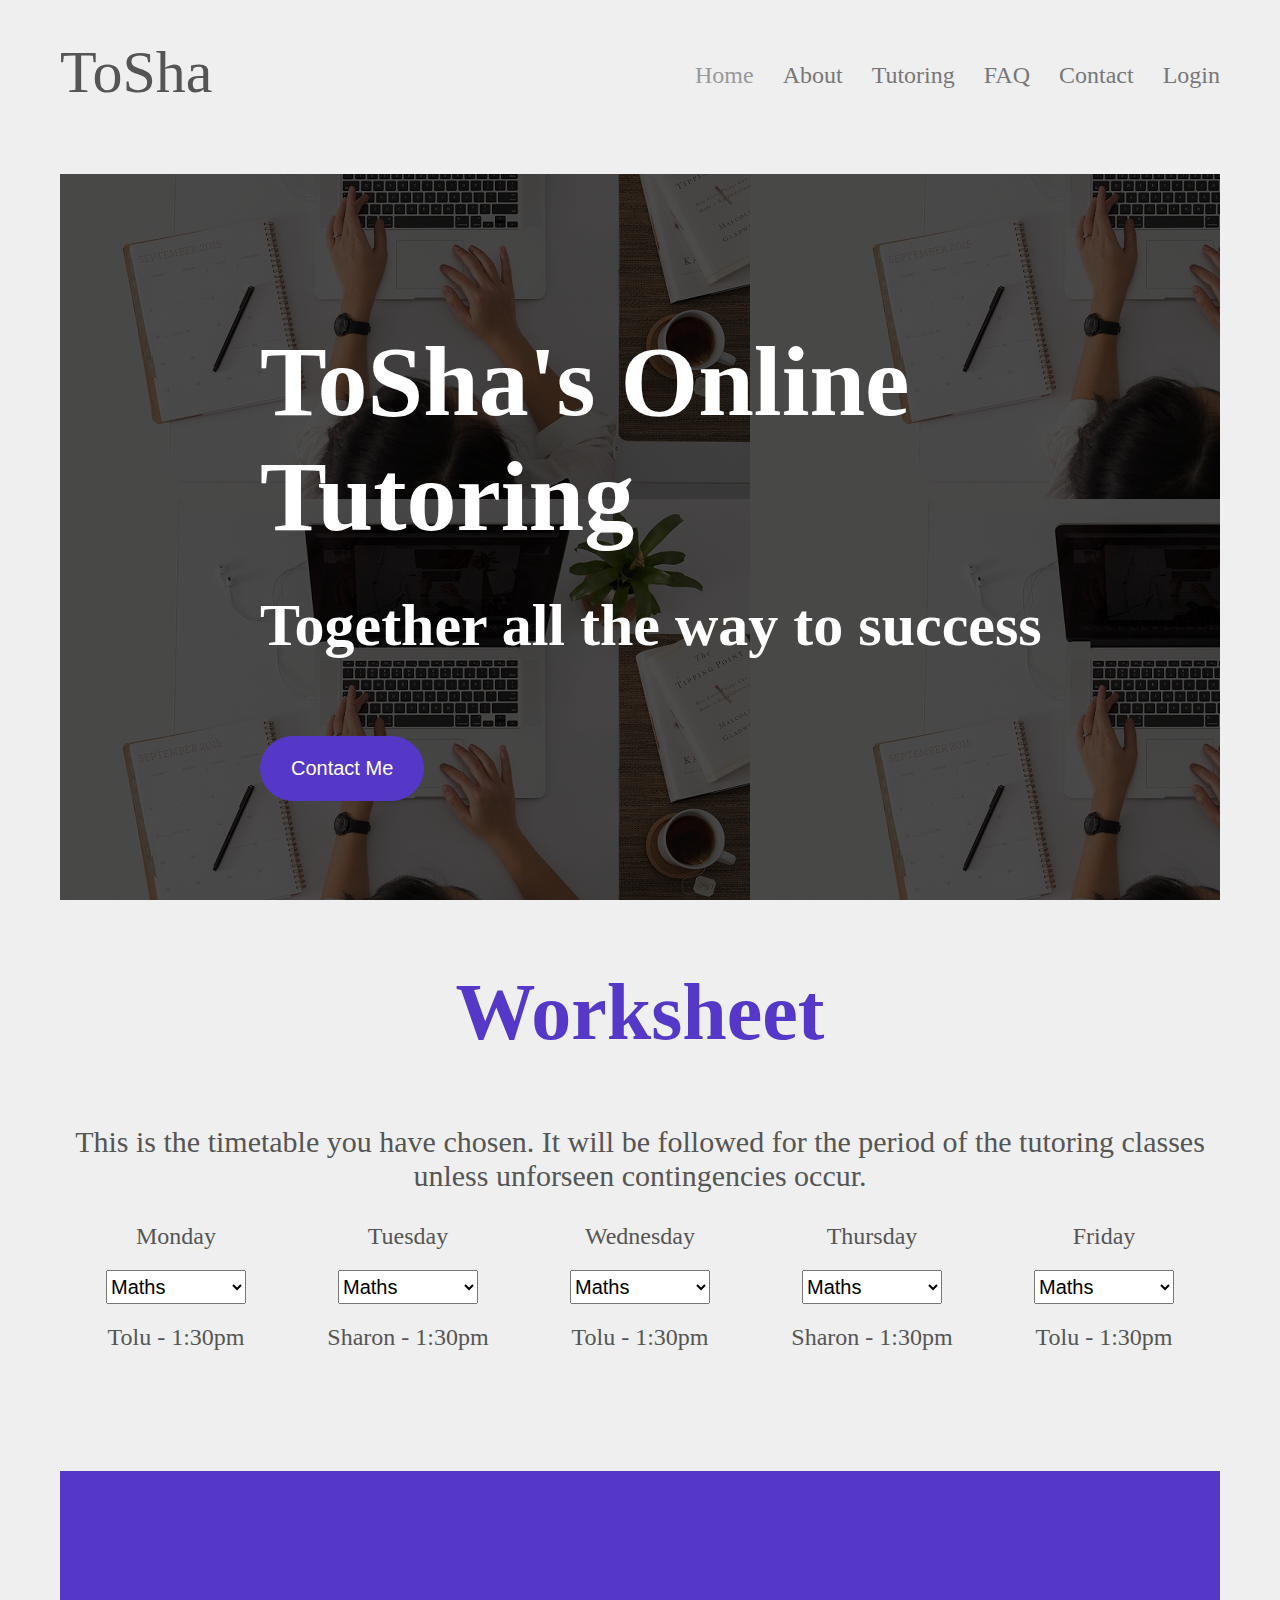
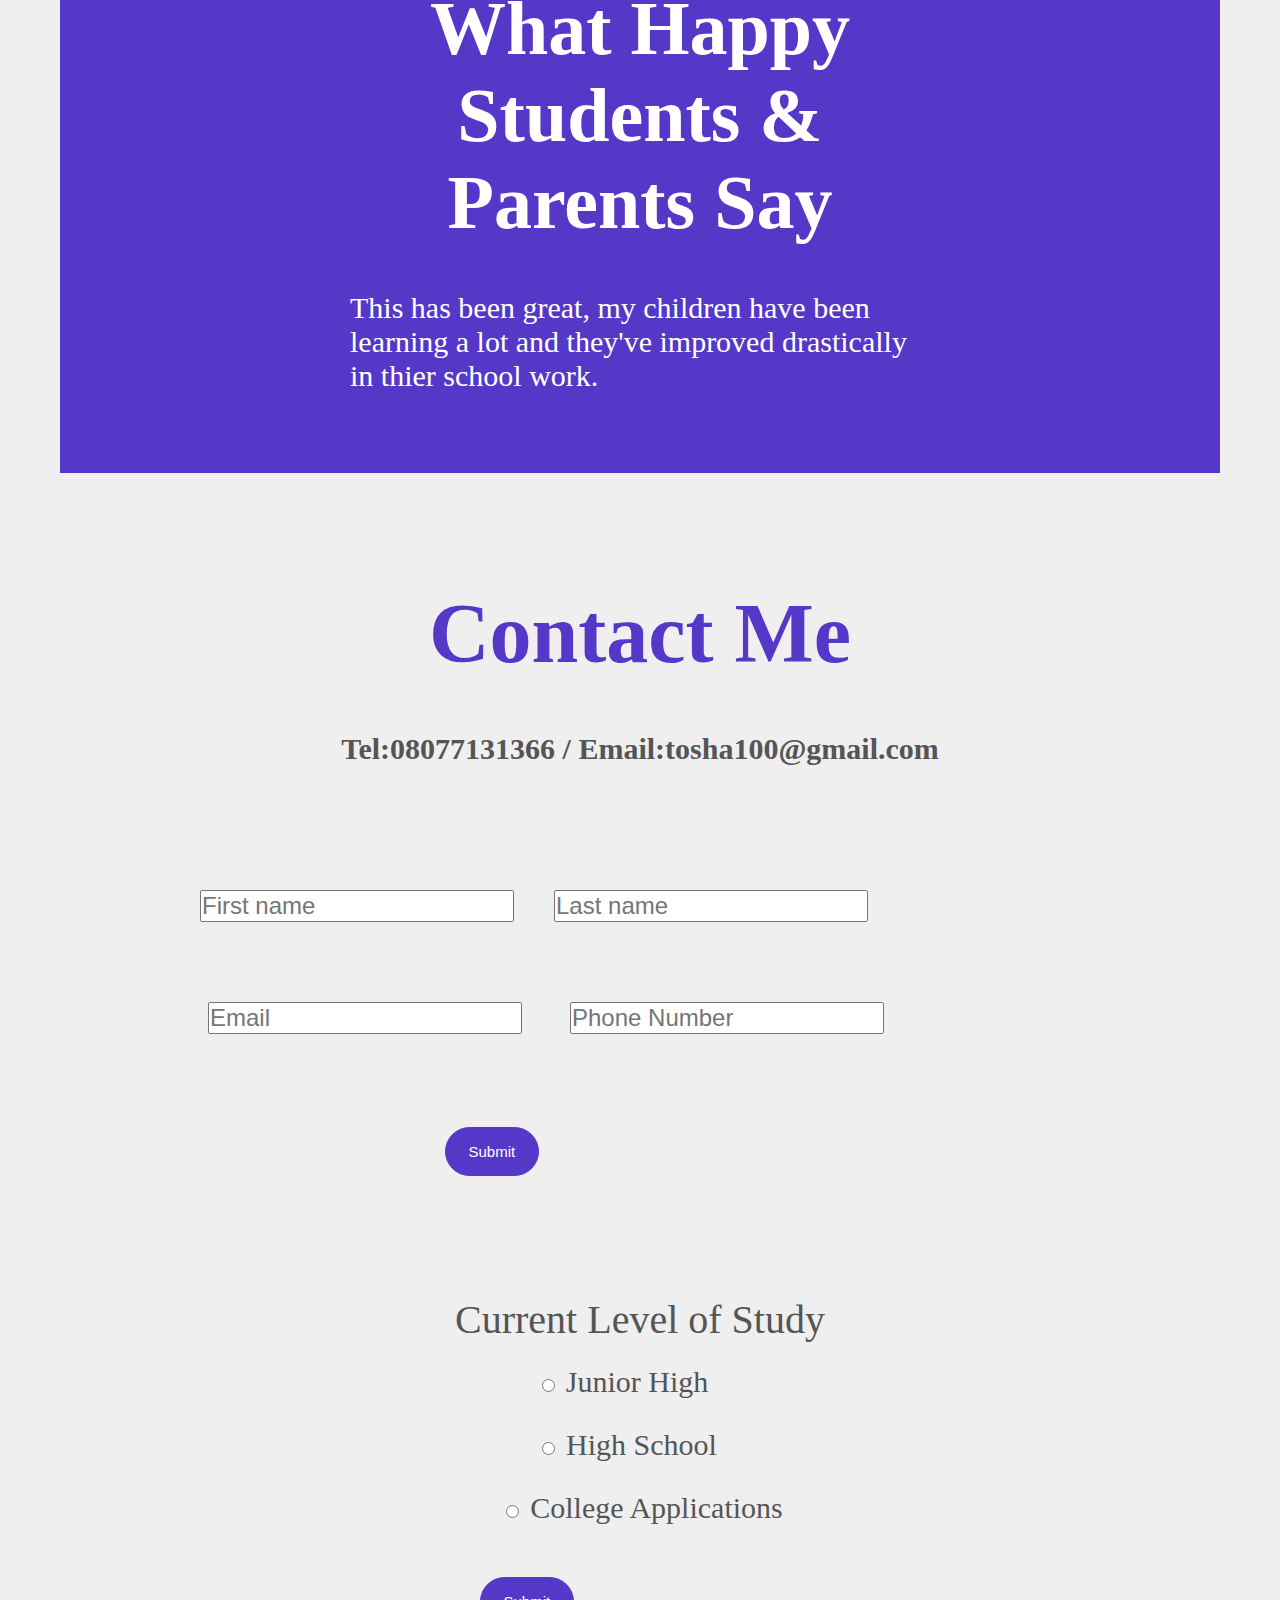
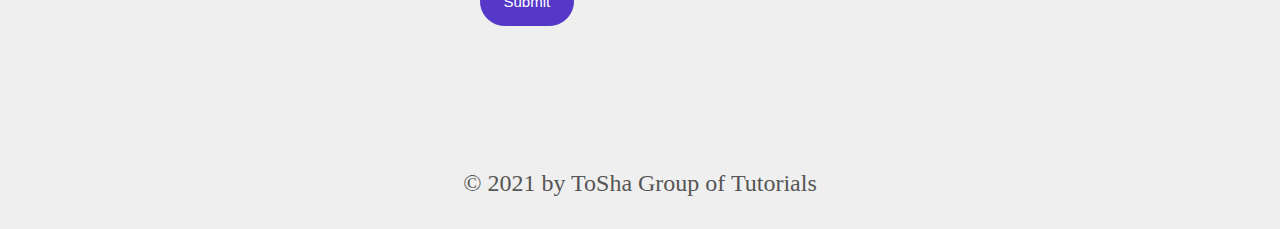
==== index.html @ d8a4a3de "git commit -m "changed the how it works page to open in the same tab"" ====
<!DOCTYPE html>
	<html lang="en">
		<head>
			<title>ToSha Group of Tutorials</title>
				<meta charset="utf-8">
				<meta name="viewport" content="width=device-width, initial-scale=1">
				<link rel="stylesheet" type="text/css" href="resources/css/style.css">
				<link rel="stylesheet" type="text/css" href="resources/queries/indexquery.css">
		</head>
        <body>
            <div class="container">
				<section class="head">
					<header>
						<span>ToSha</span>
					</header>
						<nav>
							<ul>
								<li><a href="#" id="home">Home</a></li>
								<li><a href="about-me.html" id="about">About</a></li>
								<li><a href="how-it-works.html" id="tutor" target="_self">Tutoring</a></li>
								<li><a href="#" id="faq">FAQ</a></li>
								<li><a href="#" id="contact">Contact</a></li>
								<li><a href="#" id="login">Login</a></li>
							</ul>
						</nav>
				</section>
				<section class="background-1">
					<h1>ToSha's Online<br> Tutoring<br><span id="short">Together all the way to success</span></h1>
					<div class="contact-row">
						<div class="col.span-2-of-3">
							<input type="submit" value="Contact Me" id="submit">
						</div>
					</div>

				</section>
				<section class="worksheets">
					<div class="worksheet-text">
						<h2>Worksheet</h2>
						<p>This is the timetable you have chosen. It will be followed for the period of the tutoring classes unless unforseen contingencies occur.</p> 
					</div>
					<div class="col">
						<div class="col1">
							<span id="monday">Monday</span><br>
							<select name="first-pick" id="first-pick">
								<option value="maths">Maths</option>
								<option value="english engine">English</option>  
								<option value="physics">Physics</option>  
								<option value="accounts">Accounts</option>  
								<option value="ict">ICT</option> 
								<option value="government">Government</option>  
								<option value="crs">CRS</option> 
							</select><br>
							<span id="teach-name1">Tolu -</span>
							<span id="time1">1:30pm</span>
						</div>
						<div class="col2">
							<span id="tuesday">Tuesday</span><br>
							<select name="second-pick" id="second-pick">
								<option value="maths">Maths</option>
								<option value="english engine">English</option>  
								<option value="physics">Physics</option>  
								<option value="accounts">Accounts</option>  
								<option value="ict">ICT</option>  
								<option value="government">Government</option>  
								<option value="crs">CRS</option>
							</select><br>
							<span id="teach-name2">Sharon -</span>
							<span id="time2">1:30pm</span>
						</div>
						<div class="col3">
							<span id="wednesday">Wednesday</span><br>
							<select name="third-pick" id="third-pick">
								<option value="maths">Maths</option>
								<option value="english engine">English</option>  
								<option value="physics">Physics</option>  
								<option value="accounts">Accounts</option>  
								<option value="ict">ICT</option>
								<option value="government">Government</option>  
								<option value="crs">CRS</option>  
							</select><br>
							<span id="teach-name3">Tolu -</span>
							<span id="time3">1:30pm</span>
						</div>
						<div class="col4">
							<span id="thursday">Thursday</span><br>
							<select name="fourth-pick" id="fourth-pick">
								<option value="maths">Maths</option>
								<option value="english engine">English</option>  
								<option value="physics">Physics</option>  
								<option value="accounts">Accounts</option>  
								<option value="ict">ICT</option>
								<option value="government">Government</option>  
								<option value="crs">CRS</option>
							</select><br>
							<span id="teach-name4">Sharon -</span>
							<span id="time4">1:30pm</span>
						</div>
						<div class="col5">
							<span id="friday">Friday</span><br>
							<select name="fifth-pick" id="fifth-pick">
								<option value="maths">Maths</option>
								<option value="english engine">English</option>  
								<option value="physics">Physics</option>  
								<option value="accounts">Accounts</option>  
								<option value="ict">ICT</option>  
								<option value="government">Government</option>  
								<option value="crs">CRS</option>  
							</select><br>
							<span id="teach-name5">Tolu -</span>
							<span id="time5">1:30pm</span>
						</div>
					</div>
				</section>
				<section class="testimony">
					<div class="testimony-adj">
						<div class="test-big-text">
							<h3>What Happy<br> Students &<br> Parents Say</h3>
						</div>
						<div class="test-small-text">
							<p id="test">This has been great, my children have been learning a lot and they've improved drastically in thier school work.</p>
						</div>
					</div>
				</section>
				<section class="contact-me">
					<div class="contact-text">
						<h4>Contact Me<br><span>Tel:08077131366 / Email:tosha100@gmail.com</span></h4>
					</div>
					<div class="contact-form">
						<div class="contact-info">
							<form method="post" action="#">
								<div class="top-row">
									<div class="first-name-row" id="firstname">
										<div class="col-span-2-of-3">
											<input type="text" name="first-name" id="first-name" placeholder="First name" required>
										</div>
									</div>
									<div class="last-name-row" id="lastname">
										<div class="col-span-2-of-3">
											<input type="text" name="lastname" id="last-name" placeholder="Last name" required>
										</div>
									</div>
								</div>
								<div class="bottom-row">
									<div class="email-row" id="email">
										<div class="col-span-2-of-3">
											<input type="email" name="email" id="email" placeholder="Email" required>
										</div>
									</div>
									<div class="phone-number-row" id="phone">
										<div class="col span-2-of-3">
											<input pattern="[0-9]" name="phonenumber" id="phone-number" placeholder="Phone Number" required>
										</div>
									</div> <br>
								</div>
								<div class="submit-row">
									<div class="col span-2-of-3">
										<input type="submit" value="Submit" id="submit2">
									</div>
								</div>
							</form>
						</div>
						<div class="level-of-study">
							<span>Current Level of Study</span><br>
								<input type="radio" id="junior" name="school" value="junior">
								<label for="junior high" id="jh">Junior High</label><br>
								<input type="radio" id="high" name="school" value="high">
								<label for="high school" id="hs">High School</label><br>
								<input type="radio" id="college" name="school" value="college">
								<label for="college applications" id="ca">College Applications</label>
							<div class="submit-row">
								<div class="col span-2-of-3">
									<input type="submit" value="Submit" id="submit3">
								</div>
							</div>
						</div>
					</div>
				</section>
				<footer>
					<p>&#169; 2021 by ToSha Group of Tutorials</p> 
				</footer>
			</div>
        </body>
</html>
---- resources/css/style.css ----
/*/*----------------------------------*/
    /* BASIC SETUP */
    /*----------------------------------*/

    * {
        padding: 0;
        box-sizing: border-box;
        font-style: Arial;
    }

    html,
    body {
        background-color: #fff;
        color: #555;
        font-family: "Source Sans Pro";
        font-size: 20px;
        text-rendering: optimizeLegibility;
        overflow-x: hidden;
        background-color: #efefef;
    }

    body {
        margin-left: 3em;
        margin-right: 3em;
    }

/*/*----------------------------------*/
/* HEAD */
/*----------------------------------*/

.head {
    margin-top: 1.5em;
}

.head span {
    font-size: 3rem;
}

nav ul {
    float: right;
    margin-top: -45px;
}

nav li {
    display: inline;
    font-size: 1.2rem;
}

nav a {
    color: #777;
    margin-left: 1em;
    text-decoration: none;
}

nav a:hover,
nav a:active {
    text-decoration: none;
    color: #5538C8;
}

#home {
    color: #999;
}

/*/*----------------------------------*/
/* BACKGROUND 1 */
/*----------------------------------*/

.background-1 {
    background-image: linear-gradient(rgba(0, 0, 0, 0.7), rgba(0, 0, 0, 0.7)), url(../img/online1.jpg);
    background-attachment: fixed;
    height: auto;
}

.background-1 h1 {
    color: #fff;
    padding: 1.5em 1em 0 2em;
    font-size: 5rem;
}

#short {
    font-size: 3rem;
}

.contact-row {
    padding-bottom: 5em;
    margin-left: 10em;
}

#submit {
    cursor: pointer;
    font-size: 1rem;
}

input[type=submit] {
    padding: 1em 1.5em;
    color: #fff;
    border-radius: 5em;
    transition: background-color 0.2s, border 0.2s, color 0.2s;
}

input[type=submit] {
    background-color: #5538C8;
    border: 1px solid #5538C8;
}

input[type=submit]:hover,
input[type=submit]:active  {
    background-color: #7f7aeb;
}

#contactme {
    color: #fff;
    padding: 0.75em;
    margin: 1.5em 1em 0 1em;
}

/*/*----------------------------------*/
/* WORKSHEETS */
/*----------------------------------*/

.worksheet-text h2 {
    color: #5538C8;
    font-size: 4rem;
    text-align: center;
}

.worksheet-text p {
    font-size: 1.5rem;
    text-align: center;
}

.col {
    display: flex;
    justify-content: space-between;
    margin-bottom: 5em;
    font-size: 1.2rem;
}

#first-pick,
#second-pick,
#third-pick,
#fourth-pick,
#fifth-pick {
    font-size: 1rem;
    width: 7em;
    margin: 1em 0;
    padding: 0.2em 0;
}

.col1,
.col2,
.col3,
.col4,
.col5 {
    width: 20%;
    text-align: center;
}

/*/*----------------------------------*/
/* TESTIMONY */
/*----------------------------------*/

.testimony {
    background-color: #5538C8;
    color: #fff;
    height: auto;
}

.testimony h3 {
    padding: 1.5em 0 0 2em;
    font-size: 3.8rem;
}

.testimony-adj {
    display: flex;
    padding-bottom: 4em;
    align-items: center;
}

.test-big-text {
    width: 50%;
}

.test-small-text {
    width: 50%;
}

#test {
    font-size: 1.5rem;
    margin: 1.5em 0 0 0;
}

/*/*----------------------------------*/
/* CONTACT ME */
/*----------------------------------*/

.contact-text {
    text-align: center;
}

.contact-text h4 {
    font-size: 4.2rem;
    color: #5538C8;
}

.contact-text span {
    font-size: 1.5rem;
    color: #555;
}

.contact-form {
    display: flex;
}

.contact-info {
    width: 60%;
    padding-left: 5em;
}

.level-of-study {
    width: 30%;
}

.top-row {
    display: flex;
    margin-right: 0.75em;
}

.first-name-row {
    margin: 0 0 0 2em;
}

.col-span-2-of-3 {
    margin: 0 0 4em 2em;
}

#first-name {
    font-size: 1.2rem;
}

#last-name {
    font-size: 1.2rem;
}

.bottom-row {
    display: flex;
    margin-right: 1em;
}

.email-row {
    margin: 0 2em;
}

#email {
    font-size: 1.2rem;
}

#phone-number {
    font-size: 1.2rem;
}

.level-of-study span {
    font-size: 2rem;
}

#junior {
    margin: 1.2em 0.2em 1.2em 2em;
    font-size: 1.5rem;
}

#high {
    margin: 0 0.2em 1.2em 2em;
    font-size: 1.5rem;
}

#college {
    margin: 0 0.2em 0 2em;
    font-size: 1.5rem;
}

#jh {
    font-size: 1.5rem;
}
#hs {
    font-size: 1.5rem;
}
#ca {
    font-size: 1.5rem;
}

#submit2 {
    cursor: pointer;
    font-size: 0.75rem;
    margin-top: -27px;
    margin-left: 5.5em;
}

#submit3 {
    cursor: pointer;
    font-size: 0.75rem;
    margin-top: 1.5em;
    margin-left: 4em;
}

/*/*----------------------------------*/
/* FOOTER */
/*----------------------------------*/

footer {
    text-align: center;
    font-size: 1.2rem;
}
---- resources/queries/indexquery.css ----
@media (min-width: 1024px) and (max-width: 1600px) {
    /*-- TESTIMONY --*/

    .testimony-adj {
        flex-direction: column;
    }

    .test-big-text {
        width: 100%;
        text-align: center;
    }

    .test-big-text h3 {
        margin: 0;
        padding: 1.5em 0 0 0;
    }

    #test {
        width: 100%;
    }

    /*-- CONTACT ME --*/

    .contact-form {
        flex-direction: column;
        text-align: center;
    }

    .first-name-row {
        margin: 0;
    }

    .email-row {
        margin: 0;
    }

    #phone-number {
        margin: 0 0 0 2em;
    }

    #submit2 {
        margin-left: 19em;
    }

    .level-of-study {
        width: 100%;
        text-align: center;
    }

    #junior {
        margin: 1.2em 0.2em 1.2em 0;
    }

    #jh {
        margin-right: 1em;
    }

    #high {
        margin: 0 0.2em 1.2em 0.3em;
    }

    #hs {
        margin-right: 1em;
    }

    #college {
        margin: 0 0.2em 1.2em 0.3em;
    }

    #submit3 {
        margin-left: 28em;
    }
}

@media (min-width: 768px) and (max-width: 1023px) {
    /*-- BACKGROUND-1 --*/

    nav ul {
        display: inline-block;
        margin-top: 1em;
        text-align: center;
    }

    .background-1 h1 {
        padding: 1.5em 1em 0 1em;
        text-align: center;
    }

    .contact-row {
        margin-left: 12em;
    }

    /*-- TESTIMONY --*/
    
    .testimony-adj {
        flex-direction: column;
    }
    
    .testimony h3 {
        margin: 0;
        padding: 1.5em 1.5em 0 1.5em;
        text-align: center;
    }
    
    .test-big-text {
        width: 100%;
    }
    
    .test-small-text {
        margin-left: 25%;
        margin-right: 25%;
    }

    /*-- CONTACT ME --*/

    .contact-form {
        flex-direction: column;
    }

    .contact-info {
        padding: 0;
    }

    .top-row,
    .bottom-row {
        margin-left: 0;
    }

    .first-name-row {
        margin-right: 2em;
    }

    .first-name-row,
    .email-row {
        margin-left: 0;
    }

    .col-span-2-of-3 {
        margin-left: 0;
    }

    #submit2 {
        margin-left: 19em;
    }
    
    .level-of-study {
        width: 100%;
        text-align: center;
    }

    .level-of-study span {
        font-size: 2rem;
    }

    #high {
        margin-left: 0.7em;
    }

    #college {
        margin-left: 3em;
    }

    #submit3 {
        margin-left: 19em;
    }
}

@media (min-width: 540px) and (max-width: 767px) {
    /*-- BACKGROUND-1 --*/

    nav ul {
        margin-top: 1em;
    }

    nav a {
        margin-left: 0.5em;
    }

    nav a:last-child {
        margin-left: 0.1em;
    }

    .background-1 h1 {
        padding: 1em 0 0 0;
        margin-left: 0.3em;
        margin-right: 0.5em;
    }

    .contact-row {
        margin-left: 6em;
    }

    .col.span-2-of-3 {
        flex-direction: row;
    }

    /*-- WORKSHEETS --*/

    .worksheet-text p {
        font-size: 1.8rem;
    }

    .col {
        flex-direction: column;
        font-size: 1.7rem;
    }

    .col1,
    .col2,
    .col3,
    .col4,
    .col5 {
        width: 100%;
    }

    /*-- TESTIMONY --*/

    .testimony-adj {
        flex-direction: column;
    }

    .test-big-text,
    .test-small-text {
        width: 100%;
    }

    .test-big-text h3 {
        text-align: center;
        padding: 0;
    }

    #test {
        text-align: center;
    }

    /*-- CONTACT ME --*/

    .contact-form {
        flex-direction: column;
    }

    .contact-info,
    .level-of-study {
        width: 100%;
    }

    .contact-info {
        padding-left: 0;
    }
    
    .first-name-row,
    .last-name-row {
        margin-left: 0;
    }
    
    #first-name,
    #last-name {
        width: 100%;
    }

    .email-row,
    .phone-number-row {
        margin-left: 0;
    }

    #email,
    #phone-number {
        width: 100%;
    }

    #submit2 {
        margin: -45px 0 0 10em; 

    }
    
    .level-of-study {
        text-align: center;
    }

    #junior,
    #high,
    #college {
        margin-left: 0;
    }

    #submit3 {
        margin: 3em 0 0 10em;
    }
}

@media (min-width: 400px) and (max-width: 539px) {
    /*---- BODY ----*/
    body {
        margin: 0 2em;
    }

    /*-- BACKGROUND-1 --*/

    nav ul {
        padding-top: 1.8em;
    }

    nav a {
        margin-left: 0.2em;
    }

    nav a:last-child {
        margin-left: 0.1em;
    }

    .background-1 h1 {
        font-size: 3.5rem;
        padding: 1em 0 0 0;
        margin-left: 0.3em;
        margin-right: 0.5em;
    }

    #short {
        font-size: 2.5rem;
    }

    .contact-row {
        margin-left: 3.5em;
    }

    /*-- WORKSHEETS --*/

    .worksheet-text h2 {
        font-size: 3.2rem;
    }

    .worksheet-text p {
        font-size: 1.7rem;
    }

    .col {
        flex-direction: column;
        font-size: 2rem;
    }

    .col1,
    .col2,
    .col3,
    .col4,
    .col5 {
        width: 100%;
    }

    /*-- TESTIMONY --*/
    
    .testimony-adj {
        flex-direction: column;
    }

    .test-big-text,
    .test-small-text {
        width: 100%;
    }

    .test-big-text h3 {
        text-align: center;
        padding: 0;
    }

    .test-small-text {
        text-align: center;
    }

    /*--- CONTACT ME ---*/

    .contact-text h4 {
        font-size: 3rem;
    }

    .contact-form {
        flex-direction: column;
    }
    
    .contact-info {
        padding: 0;
    }

    .first-name-row,
    .email-row {
        margin: 0;
        width: auto;
    }

    #firstname {
        margin-left: -20px;
    }

    #email {
        margin-left: -13px;
    }

    #phone,
    #lastname {
        display: none;
    }

    #submit2 {
        margin-left: 1em;
    }

    .level-of-study span {
        font-size: 1.8rem;
    }

    .contact-info,
    .level-of-study {
        width: 100%;
    }
}

@media (min-width: 375px) and (max-width: 399px) {

}

@media (min-width: 350px) and (max-width: 374px) {

}
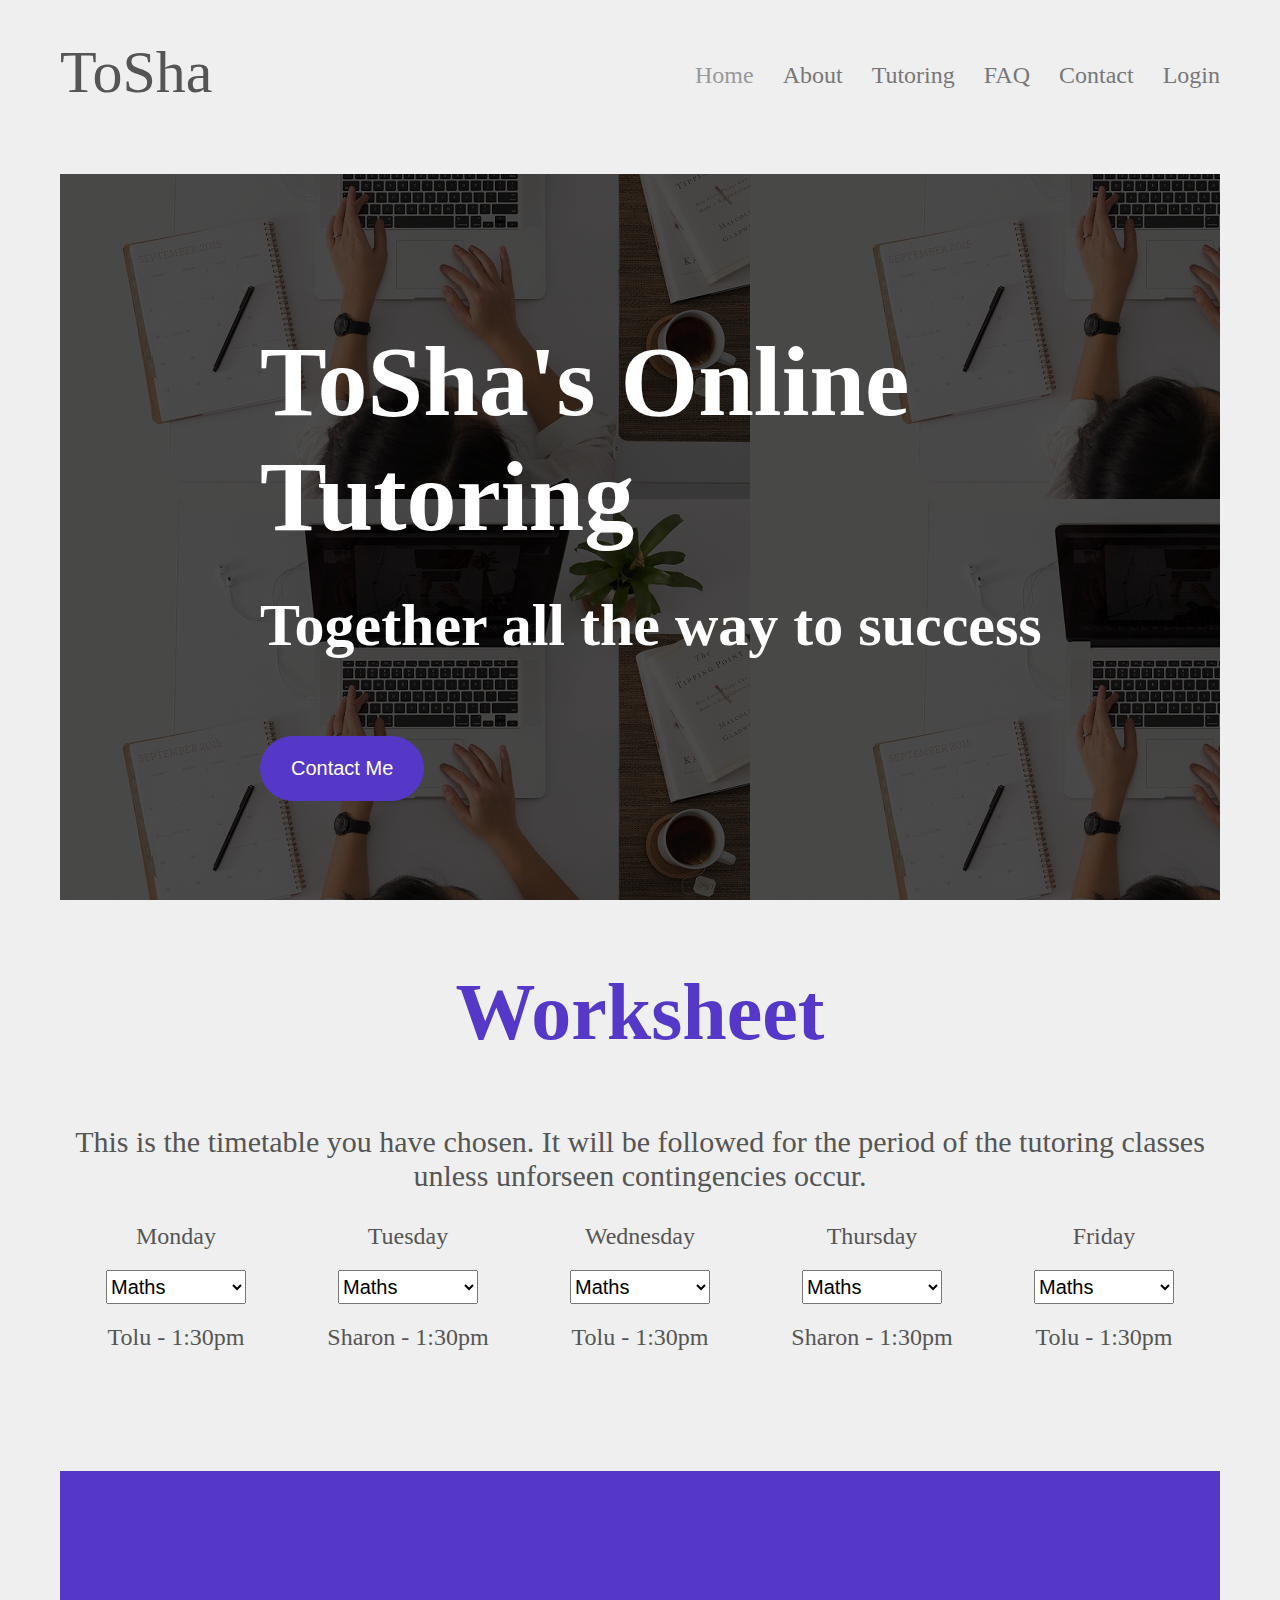
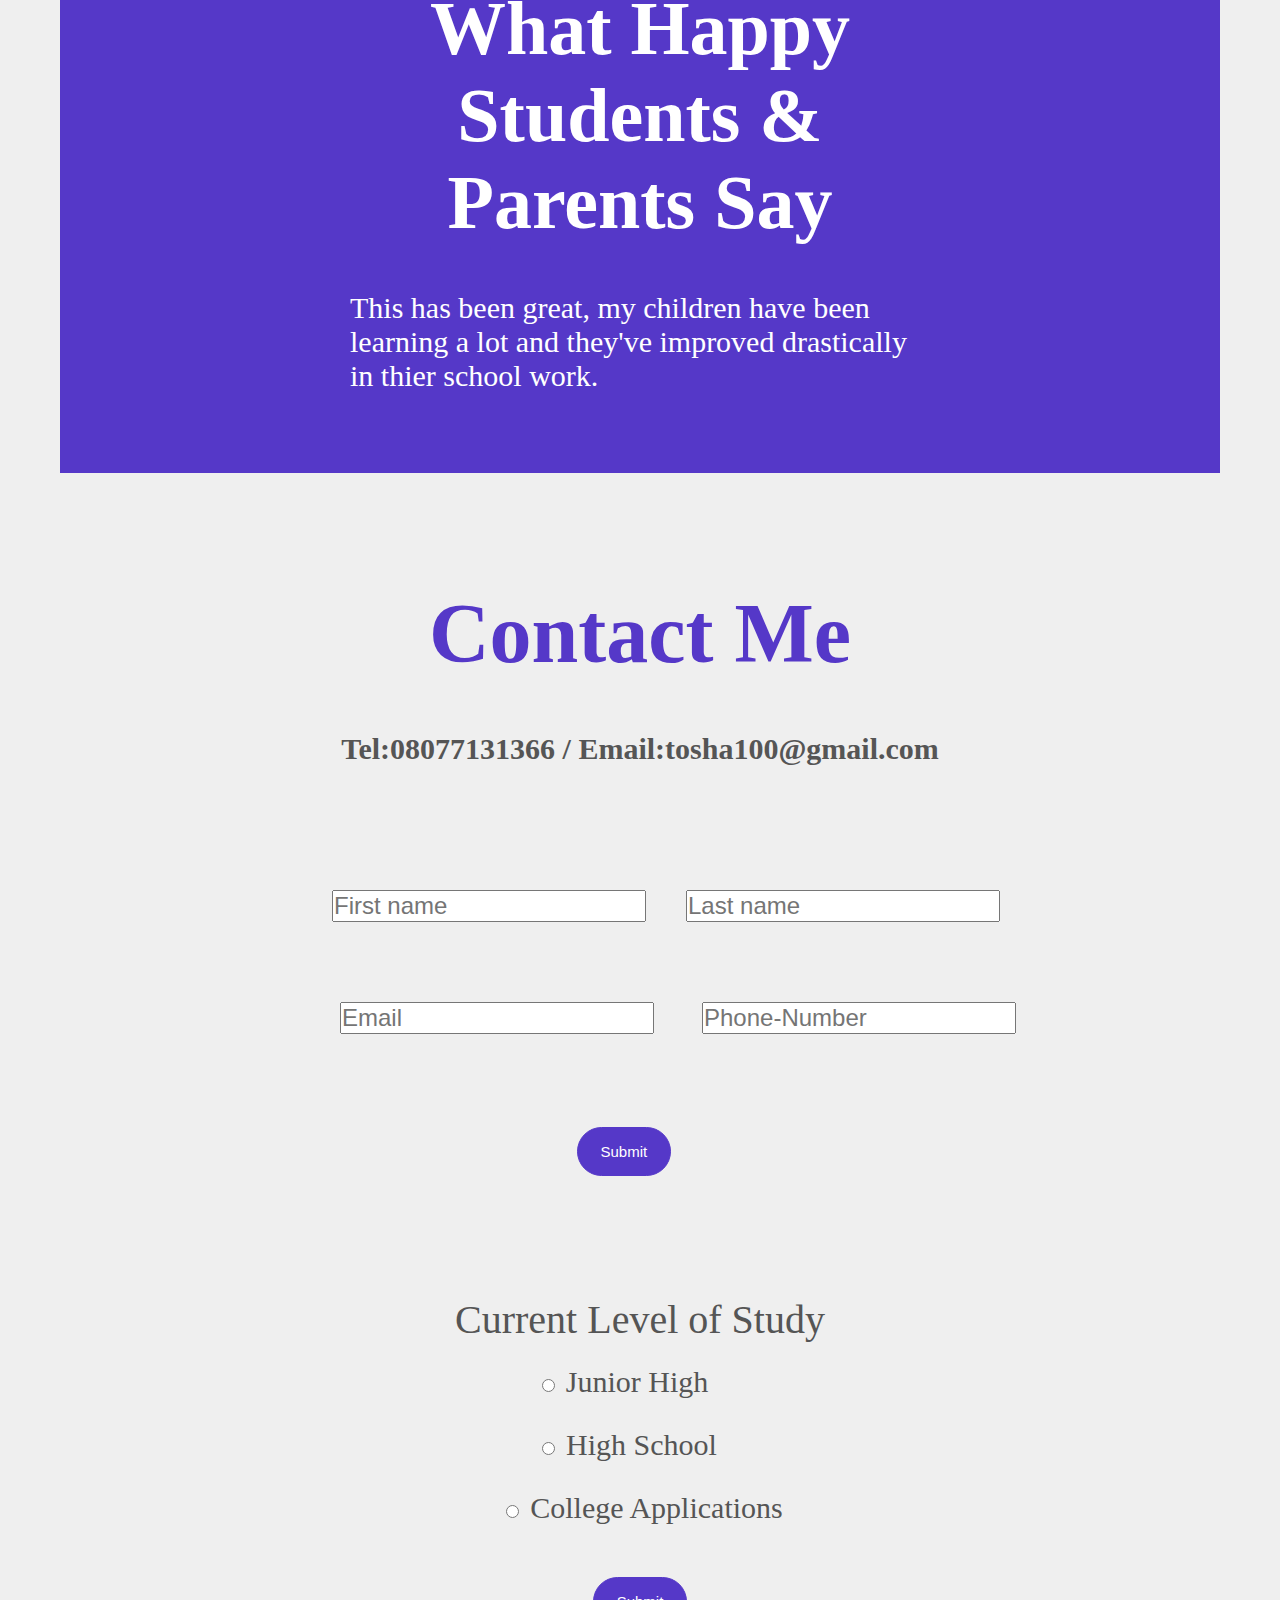
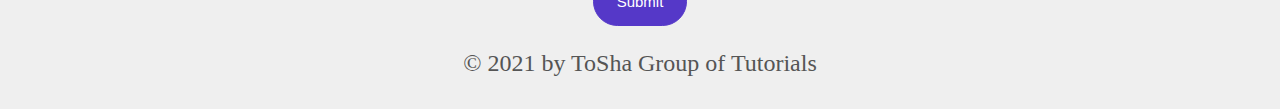
==== commit 5d739490: "Made changes to centre submit button 3 and checked how to make a phone form and added the update" ====
--- a/index.html
+++ b/index.html
@@ -148,7 +148,7 @@
 									</div>
 									<div class="phone-number-row" id="phone">
 										<div class="col span-2-of-3">
-											<input pattern="[0-9]" name="phonenumber" id="phone-number" placeholder="Phone Number" required>
+											<input type="tel" pattern="[0-9]{3}-[0-9]{4}-[0-9]{4}" name="phonenumber" id="phone-number" placeholder="Phone-Number" required>
 										</div>
 									</div> <br>
 								</div>
@@ -168,7 +168,7 @@
 								<input type="radio" id="college" name="school" value="college">
 								<label for="college applications" id="ca">College Applications</label>
 							<div class="submit-row">
-								<div class="col span-2-of-3">
+								<div class="column">
 									<input type="submit" value="Submit" id="submit3">
 								</div>
 							</div>
--- a/resources/css/style.css
+++ b/resources/css/style.css
@@ -211,11 +211,12 @@
 
 .contact-form {
     display: flex;
+    align-items: center;
 }
 
 .contact-info {
     width: 60%;
-    padding-left: 5em;
+    padding-left: 0;
 }
 
 .level-of-study {
@@ -300,7 +301,6 @@
     cursor: pointer;
     font-size: 0.75rem;
     margin-top: 1.5em;
-    margin-left: 4em;
 }
 
 /*/*----------------------------------*/
--- a/resources/queries/indexquery.css
+++ b/resources/queries/indexquery.css
@@ -23,7 +23,7 @@
 
     .contact-form {
         flex-direction: column;
-        text-align: center;
+        align-items: center;
     }
 
     .first-name-row {
@@ -65,10 +65,6 @@
 
     #college {
         margin: 0 0.2em 1.2em 0.3em;
-    }
-
-    #submit3 {
-        margin-left: 28em;
     }
 }
 
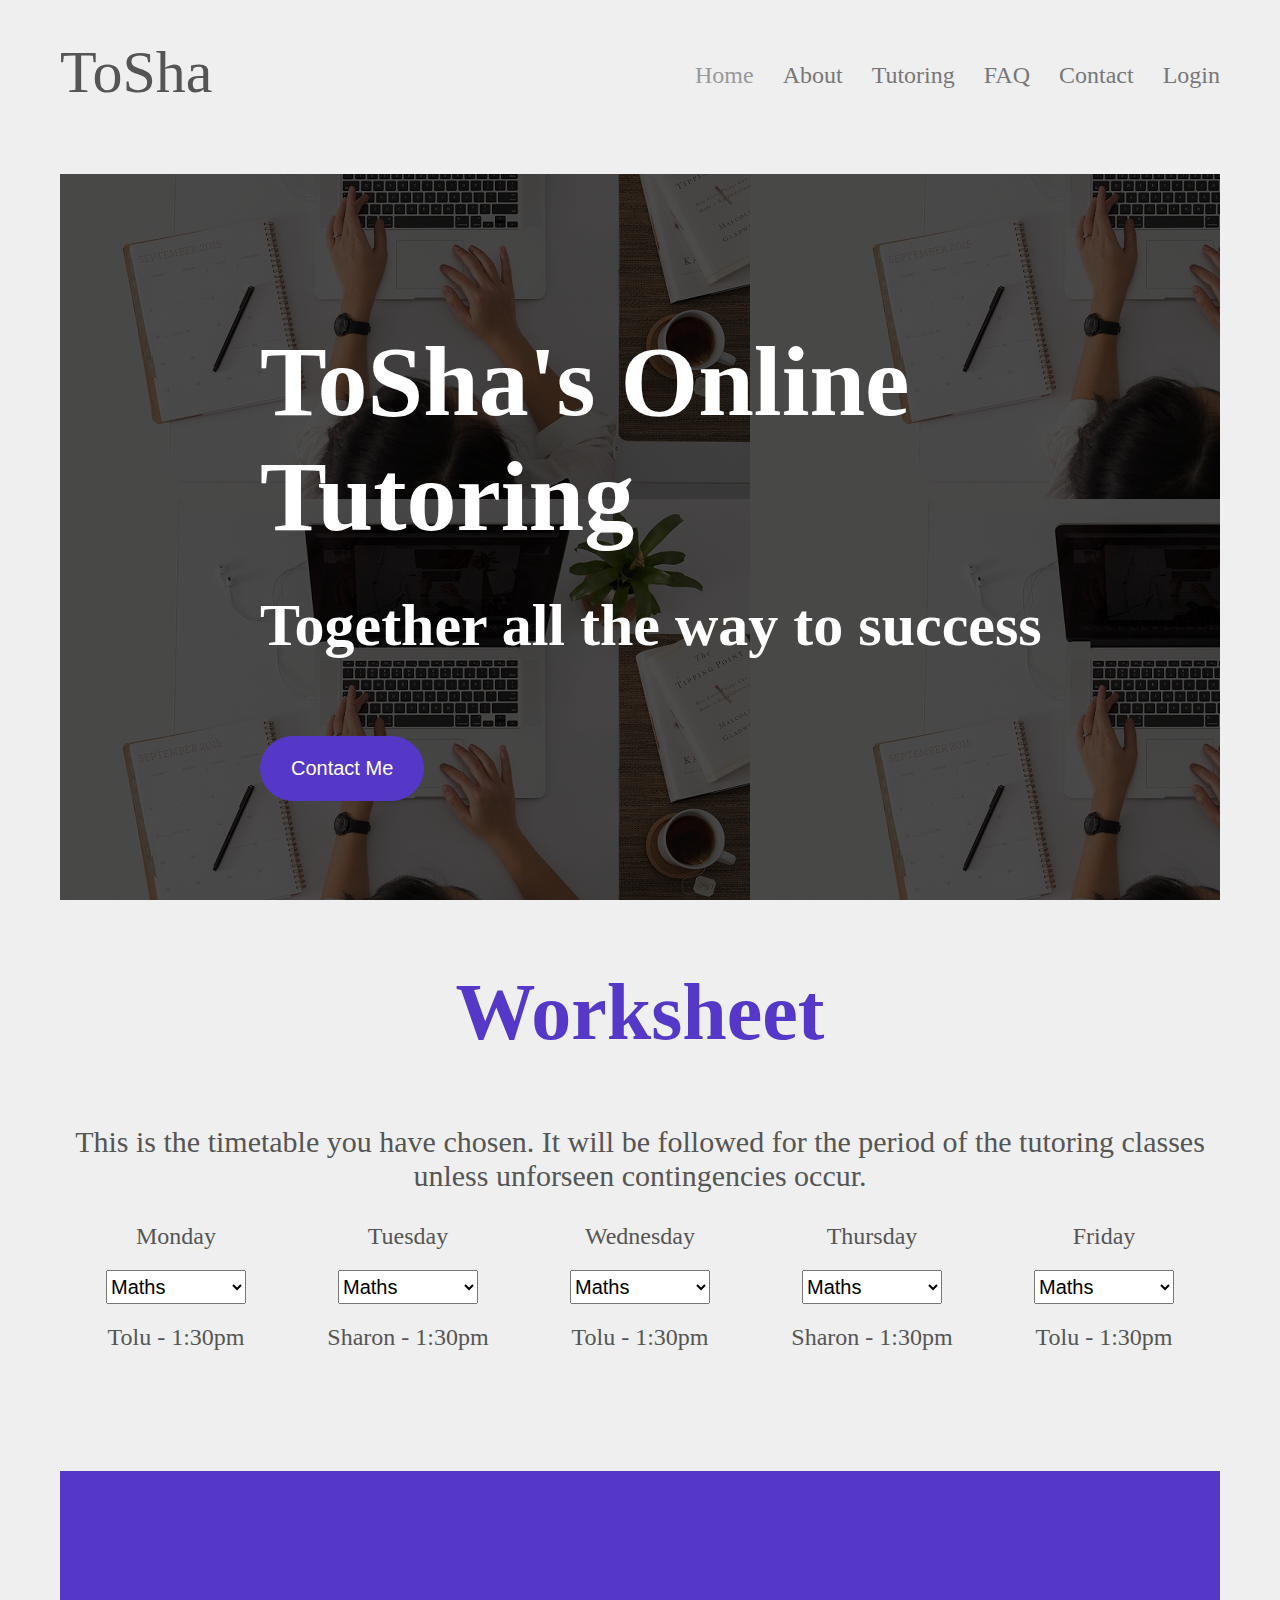
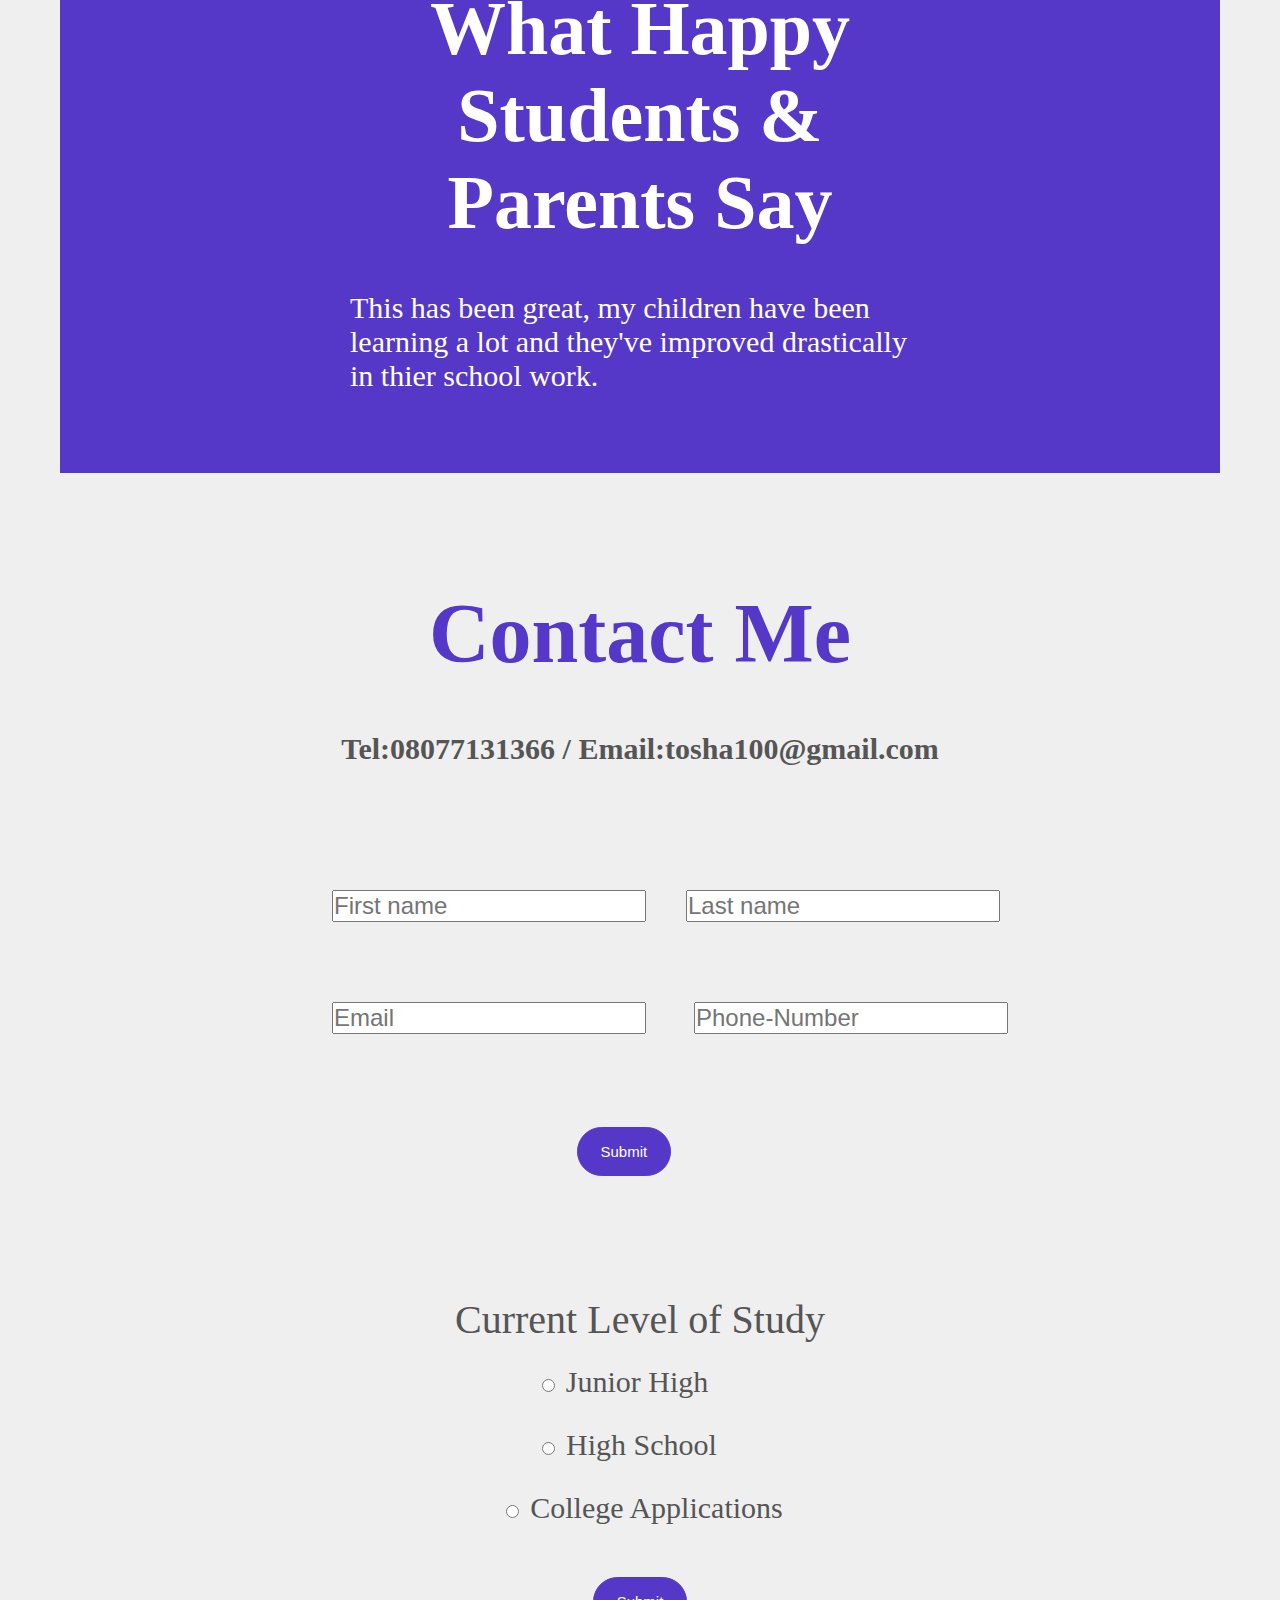
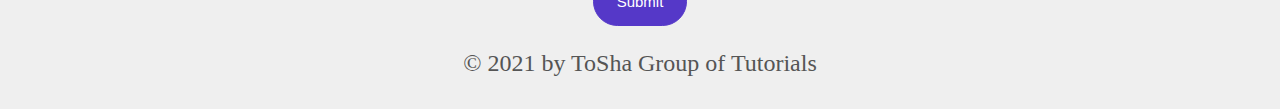
==== commit e7148ae4: "Checked how the website looks on another page and made some alterations" ====
--- a/index.html
+++ b/index.html
@@ -141,7 +141,7 @@
 									</div>
 								</div>
 								<div class="bottom-row">
-									<div class="email-row" id="email">
+									<div class="email-row" id="e-mail">
 										<div class="col-span-2-of-3">
 											<input type="email" name="email" id="email" placeholder="Email" required>
 										</div>
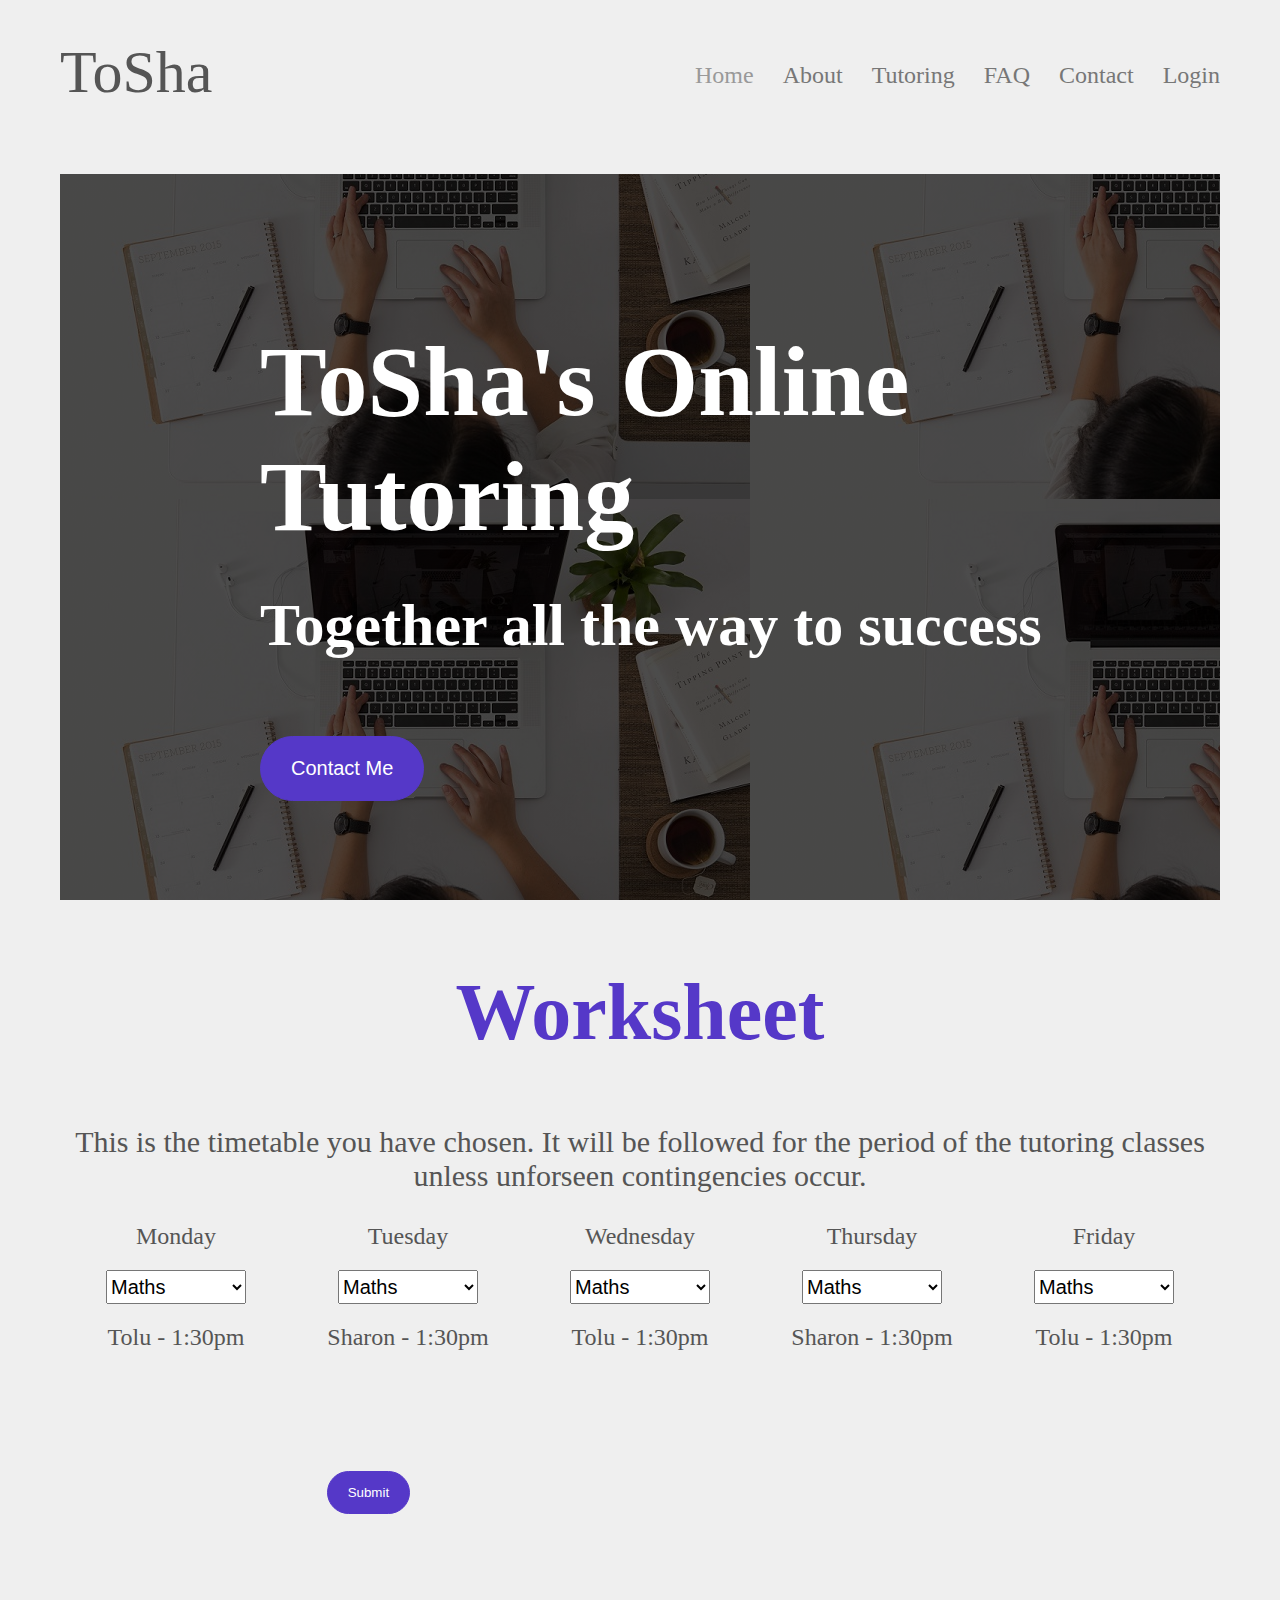
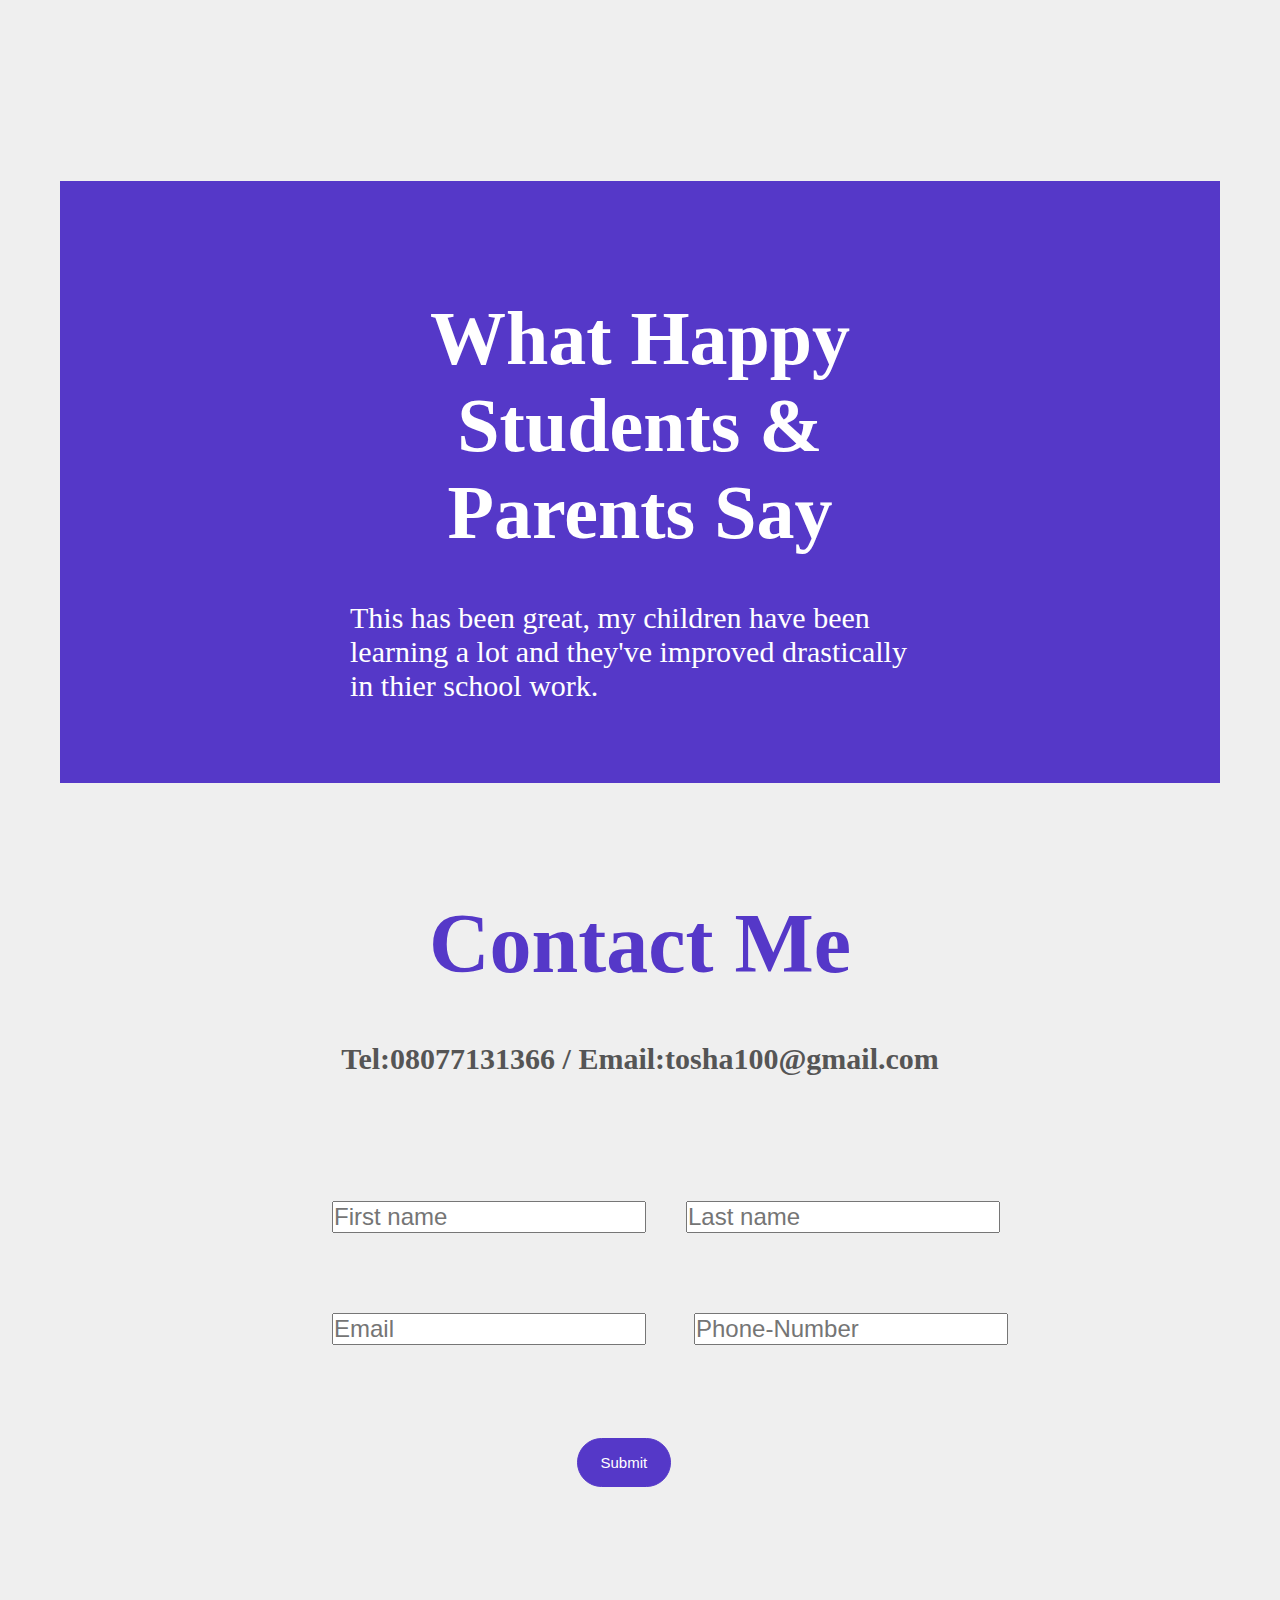
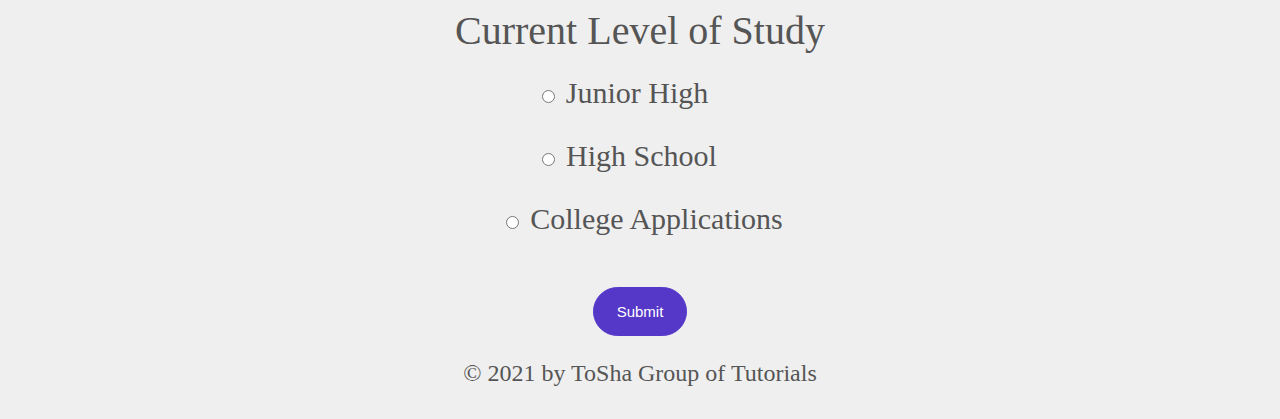
==== commit 594ddbfa: "Added a button for the worksheet section" ====
--- a/index.html
+++ b/index.html
@@ -110,6 +110,11 @@
 							<span id="time5">1:30pm</span>
 						</div>
 					</div>
+					<div class="submit-row">
+						<div class="worksheet-button">
+							<input type="submit" value="Submit" id="submit_added">
+						</div>
+					</div>
 				</section>
 				<section class="testimony">
 					<div class="testimony-adj">
--- a/resources/css/style.css
+++ b/resources/css/style.css
@@ -157,6 +157,11 @@
     text-align: center;
 }
 
+#submit_added {
+    margin-left: 20em;
+    margin-bottom: 20em;
+}
+
 /*/*----------------------------------*/
 /* TESTIMONY */
 /*----------------------------------*/
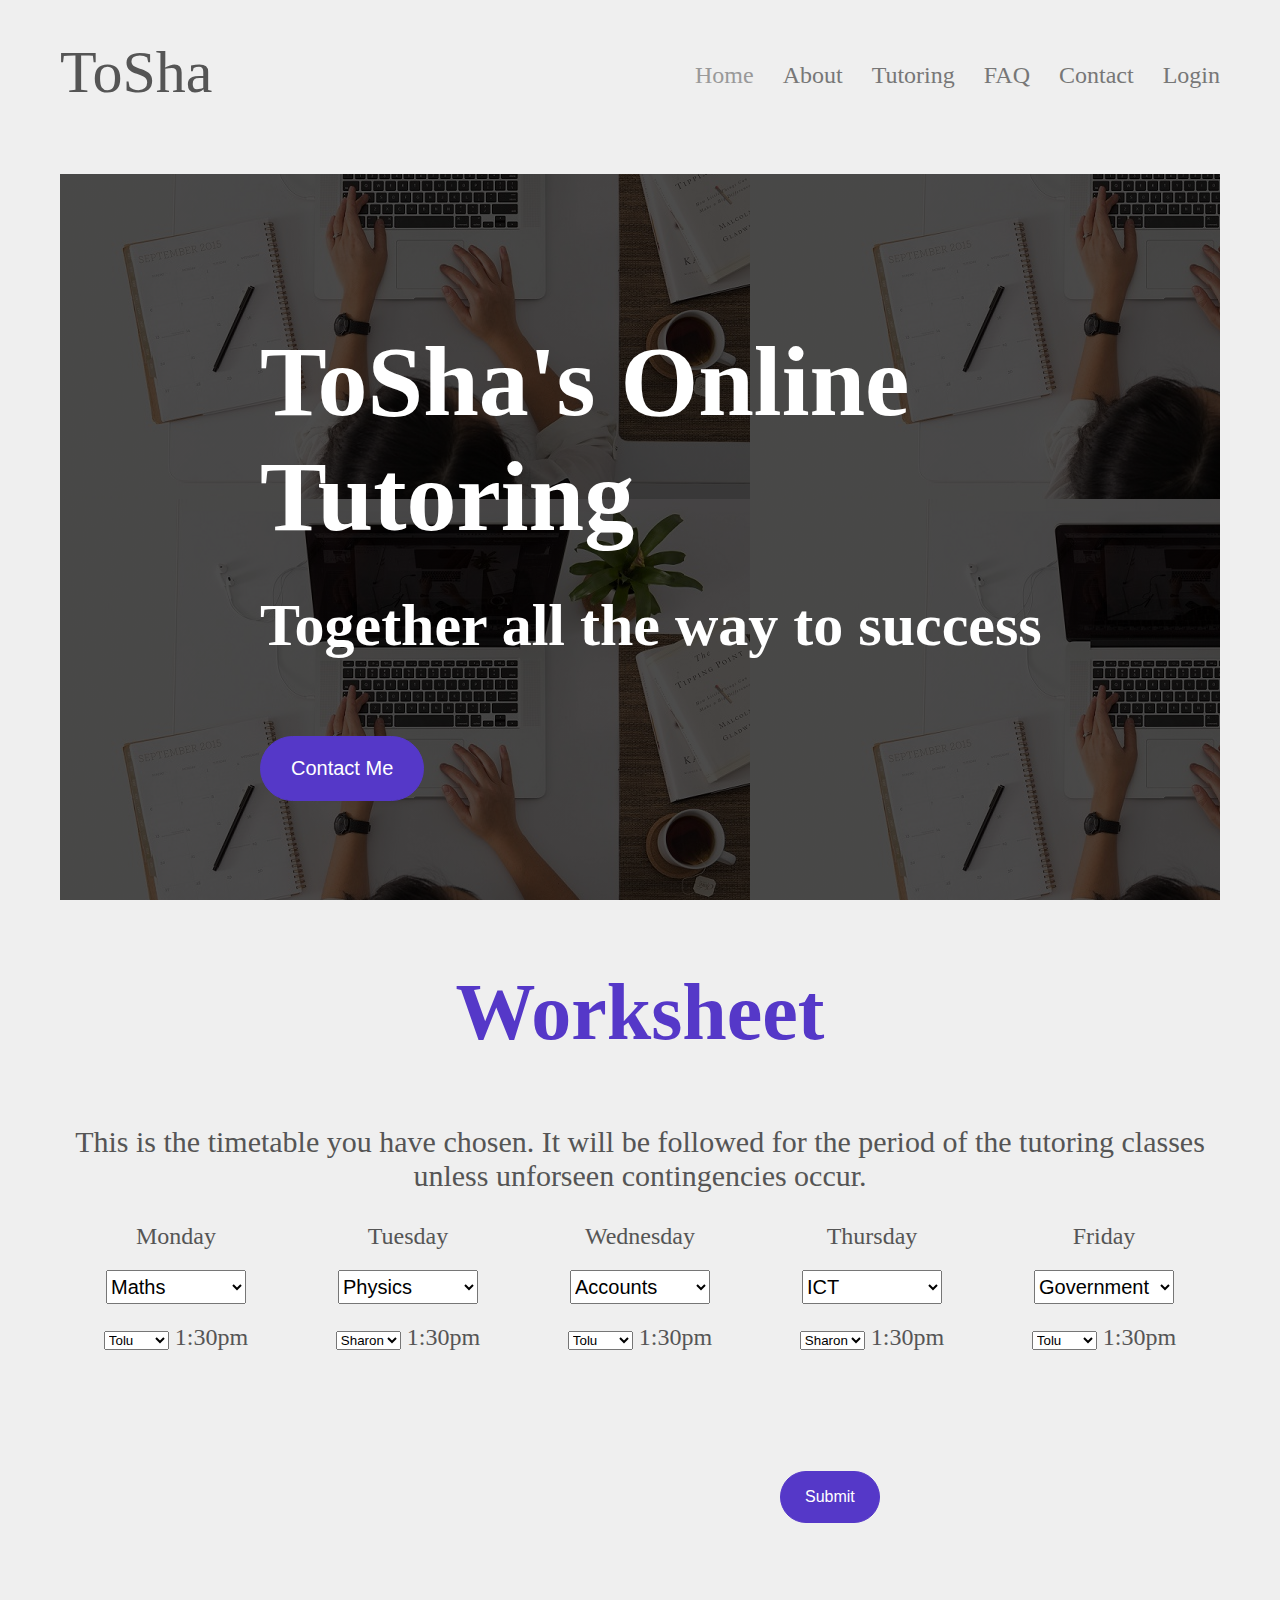
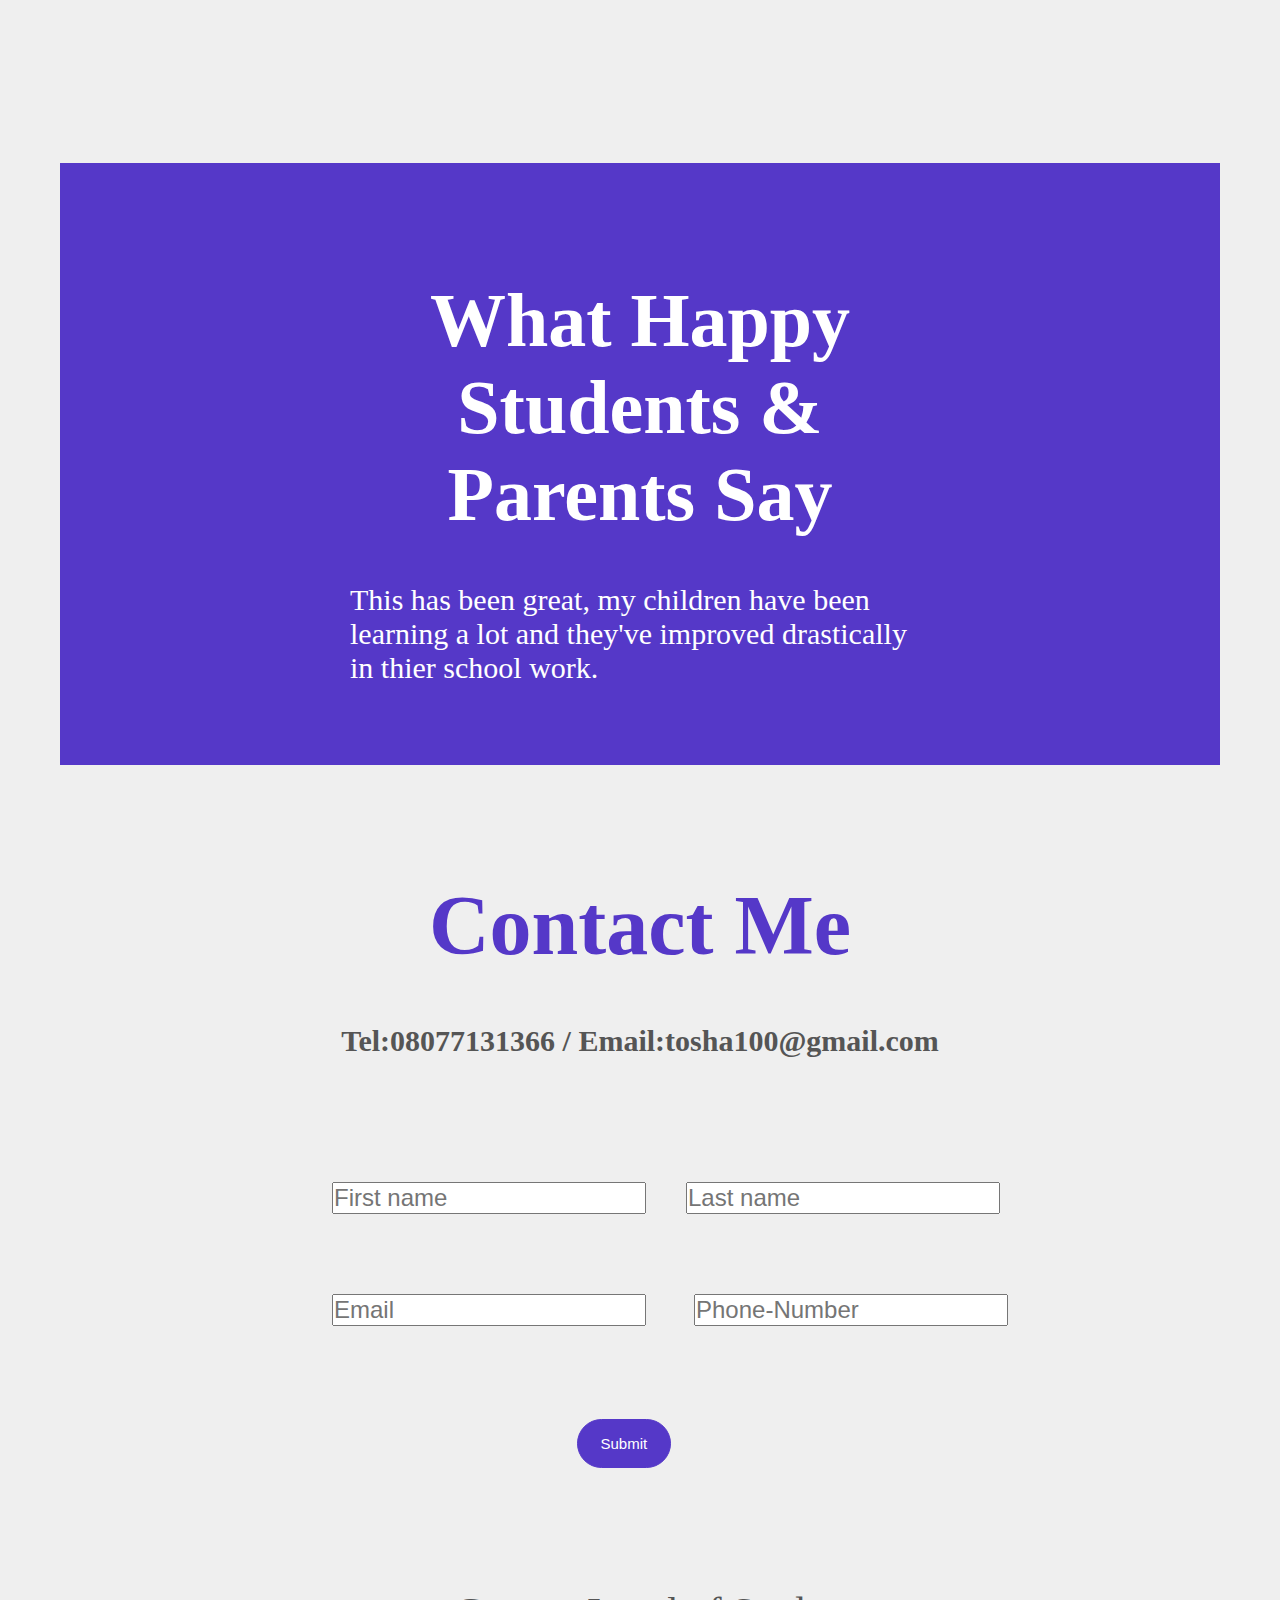
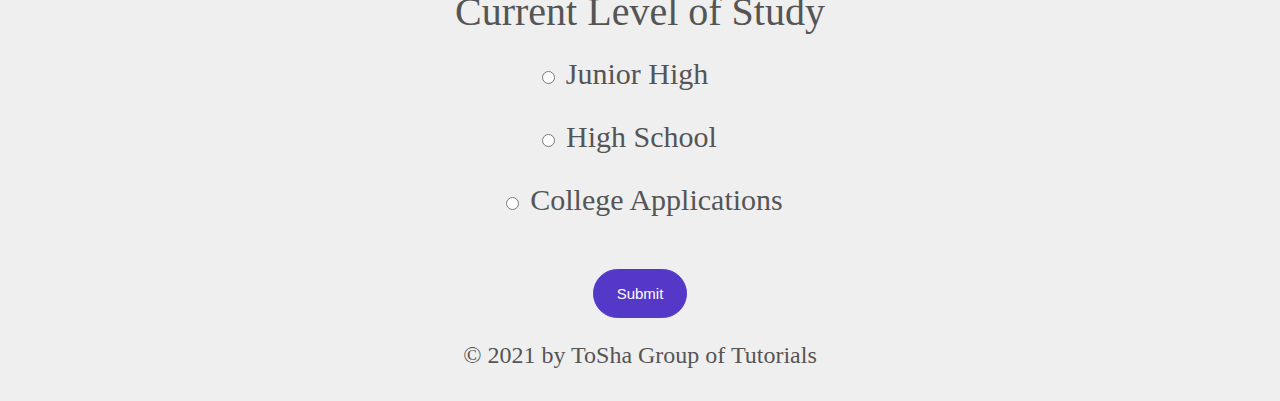
==== commit a2ab7125: "Made the tutors to be selected by student instead of outright placemet" ====
--- a/index.html
+++ b/index.html
@@ -50,7 +50,10 @@
 								<option value="government">Government</option>  
 								<option value="crs">CRS</option> 
 							</select><br>
-							<span id="teach-name1">Tolu -</span>
+							<select id="teachername">
+								<option value="Tolu" id="teach-name1">Tolu</option>
+								<option value="Sharon" id="teach-name2">Sharon</option>
+							</select>
 							<span id="time1">1:30pm</span>
 						</div>
 						<div class="col2">
@@ -58,13 +61,16 @@
 							<select name="second-pick" id="second-pick">
 								<option value="maths">Maths</option>
 								<option value="english engine">English</option>  
-								<option value="physics">Physics</option>  
+								<option value="physics" selected>Physics</option>  
 								<option value="accounts">Accounts</option>  
 								<option value="ict">ICT</option>  
 								<option value="government">Government</option>  
 								<option value="crs">CRS</option>
 							</select><br>
-							<span id="teach-name2">Sharon -</span>
+							<select id="teachername">
+								<option value="Tolu" id="teach-name1">Tolu</option>
+								<option value="Sharon" id="teach-name2" selected>Sharon</option>
+							</select>
 							<span id="time2">1:30pm</span>
 						</div>
 						<div class="col3">
@@ -73,12 +79,15 @@
 								<option value="maths">Maths</option>
 								<option value="english engine">English</option>  
 								<option value="physics">Physics</option>  
-								<option value="accounts">Accounts</option>  
+								<option value="accounts" selected>Accounts</option>  
 								<option value="ict">ICT</option>
 								<option value="government">Government</option>  
 								<option value="crs">CRS</option>  
 							</select><br>
-							<span id="teach-name3">Tolu -</span>
+							<select id="teachername">
+								<option value="Tolu" id="teach-name1">Tolu</option>
+								<option value="Sharon" id="teach-name2">Sharon</option>
+							</select>
 							<span id="time3">1:30pm</span>
 						</div>
 						<div class="col4">
@@ -88,11 +97,14 @@
 								<option value="english engine">English</option>  
 								<option value="physics">Physics</option>  
 								<option value="accounts">Accounts</option>  
-								<option value="ict">ICT</option>
+								<option value="ict" selected>ICT</option>
 								<option value="government">Government</option>  
 								<option value="crs">CRS</option>
 							</select><br>
-							<span id="teach-name4">Sharon -</span>
+							<select id="teachername">
+								<option value="Tolu" id="teach-name1">Tolu</option>
+								<option value="Sharon" id="teach-name2" selected>Sharon</option>
+							</select>
 							<span id="time4">1:30pm</span>
 						</div>
 						<div class="col5">
@@ -103,10 +115,13 @@
 								<option value="physics">Physics</option>  
 								<option value="accounts">Accounts</option>  
 								<option value="ict">ICT</option>  
-								<option value="government">Government</option>  
+								<option value="government" selected>Government</option>  
 								<option value="crs">CRS</option>  
 							</select><br>
-							<span id="teach-name5">Tolu -</span>
+							<select id="teachername">
+								<option value="Tolu" id="teach-name1">Tolu</option>
+								<option value="Sharon" id="teach-name2">Sharon</option>
+							</select>
 							<span id="time5">1:30pm</span>
 						</div>
 					</div>
--- a/resources/css/style.css
+++ b/resources/css/style.css
@@ -60,6 +60,7 @@
 
 #home {
     color: #999;
+    cursor: default;
 }
 
 /*/*----------------------------------*/
@@ -158,8 +159,10 @@
 }
 
 #submit_added {
-    margin-left: 20em;
-    margin-bottom: 20em;
+    font-size: 0.8rem;
+    margin-left: 45em;
+    margin-bottom: 15em;
+    cursor: pointer;
 }
 
 /*/*----------------------------------*/
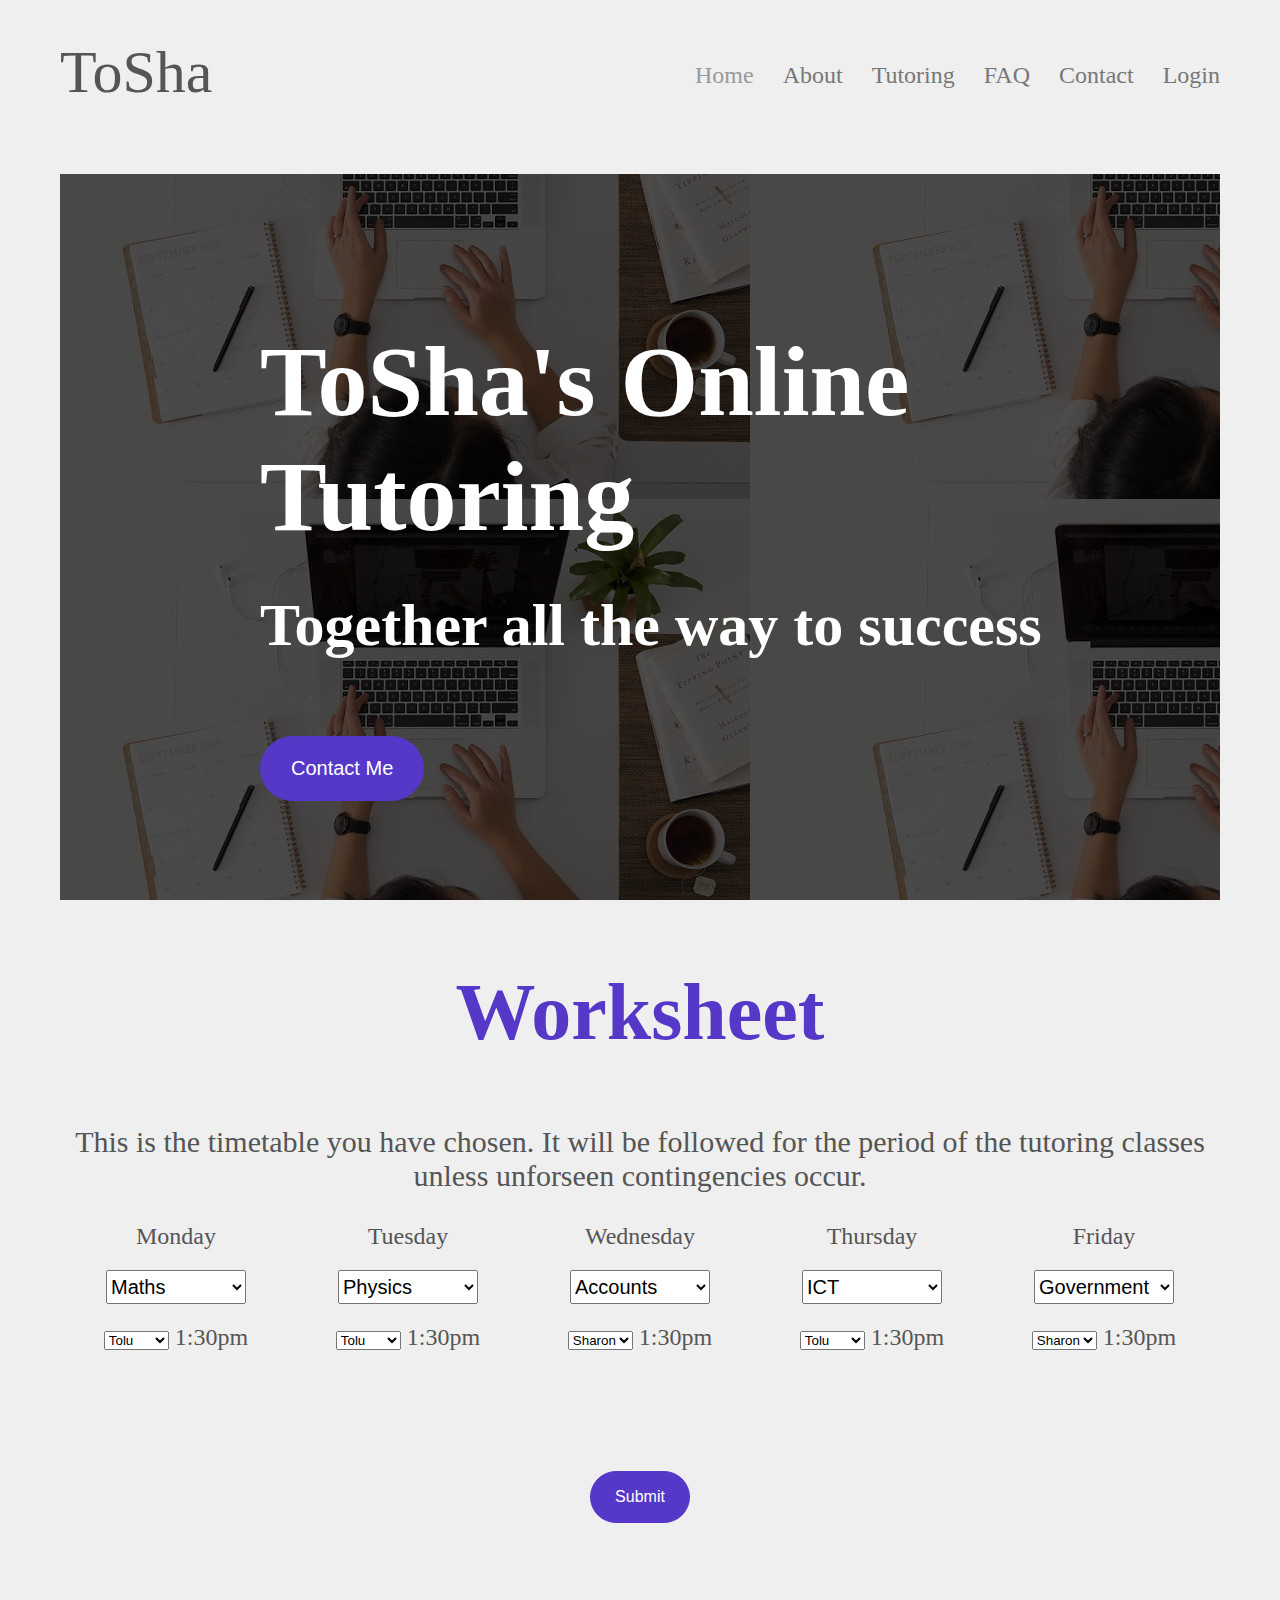
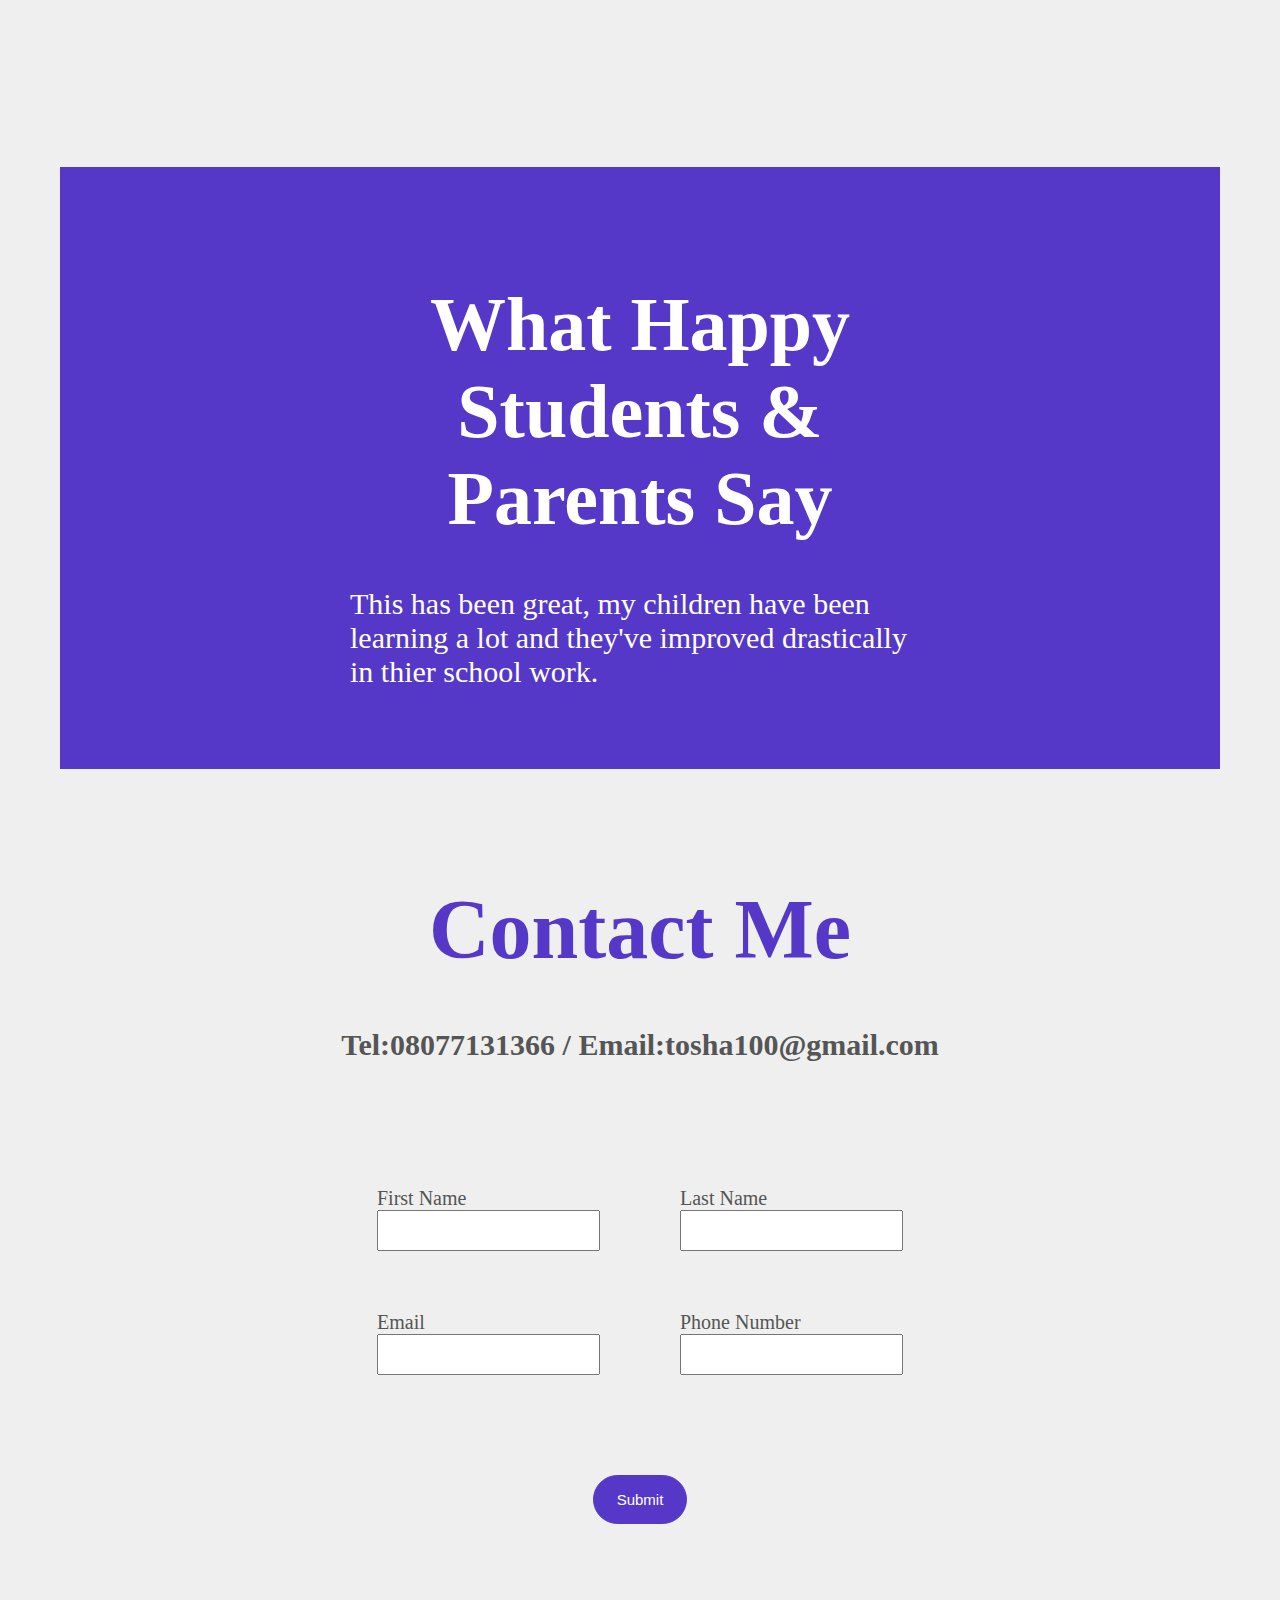
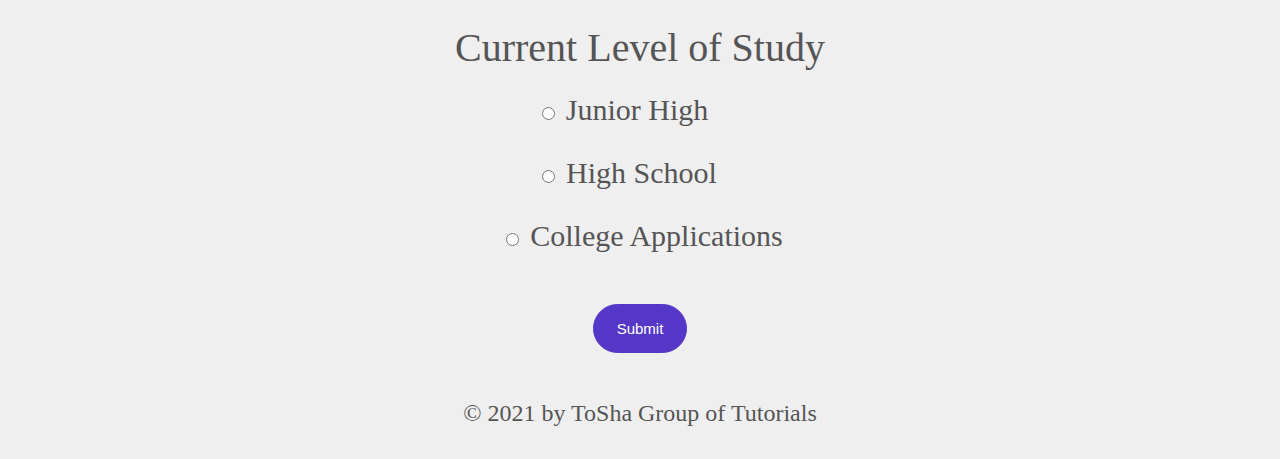
==== commit 121e7b02: "made updates to the site and according to the screen sizes achieved so far" ====
--- a/index.html
+++ b/index.html
@@ -1,203 +1,243 @@
 <!DOCTYPE html>
-	<html lang="en">
-		<head>
-			<title>ToSha Group of Tutorials</title>
-				<meta charset="utf-8">
-				<meta name="viewport" content="width=device-width, initial-scale=1">
-				<link rel="stylesheet" type="text/css" href="resources/css/style.css">
-				<link rel="stylesheet" type="text/css" href="resources/queries/indexquery.css">
-		</head>
-        <body>
-            <div class="container">
-				<section class="head">
-					<header>
-						<span>ToSha</span>
-					</header>
-						<nav>
-							<ul>
-								<li><a href="#" id="home">Home</a></li>
-								<li><a href="about-me.html" id="about">About</a></li>
-								<li><a href="how-it-works.html" id="tutor" target="_self">Tutoring</a></li>
-								<li><a href="#" id="faq">FAQ</a></li>
-								<li><a href="#" id="contact">Contact</a></li>
-								<li><a href="#" id="login">Login</a></li>
-							</ul>
-						</nav>
-				</section>
-				<section class="background-1">
-					<h1>ToSha's Online<br> Tutoring<br><span id="short">Together all the way to success</span></h1>
-					<div class="contact-row">
-						<div class="col.span-2-of-3">
-							<input type="submit" value="Contact Me" id="submit">
+<html lang="en">
+<head>
+	<title>ToSha Group of Tutorials</title>
+		<meta charset="utf-8">
+		<meta name="viewport" content="width=device-width, initial-scale=1">
+		<link rel="stylesheet" type="text/css" href="resources/css/style.css">
+		<link rel="stylesheet" type="text/css" href="resources/queries/indexquery.css">
+</head>
+<body>
+	<div class="container">
+		<section class="head">
+			<header>
+				<span>ToSha</span>
+			</header>
+				<nav>
+					<ul>
+						<li><a href="#" id="home">Home</a></li>
+						<li><a href="about-me.html" id="about">About</a></li>
+						<li><a href="how-it-works.html" id="tutor" target="_self">Tutoring</a></li>
+						<li><a href="#" id="faq">FAQ</a></li>
+						<li><a href="#" id="contact">Contact</a></li>
+						<li><a href="#" id="login">Login</a></li>
+					</ul>
+				</nav>
+		</section>
+		<section class="background-1">
+			<h1>ToSha's Online<br> Tutoring<br><span id="short">Together all the way to success</span></h1>
+			<div class="contact-row">
+				<div class="col.span-2-of-3">
+					<input type="submit" value="Contact Me" id="submit">
+				</div>
+			</div>
+
+		</section>
+		<section class="worksheets">
+			<div class="worksheet-text">
+				<h2>Worksheet</h2>
+				<p>This is the timetable you have chosen. It will be followed for the period of the tutoring classes unless unforseen contingencies occur.</p> 
+			</div>
+			<div class="col">
+				<div class="col1">
+					<span id="monday">Monday</span><br>
+					<select name="first-pick" id="first-pick">
+						<option value="maths">Maths</option>
+						<option value="english engine">English</option>  
+						<option value="physics">Physics</option>  
+						<option value="accounts">Accounts</option>  
+						<option value="ict">ICT</option> 
+						<option value="government">Government</option>  
+						<option value="crs">CRS</option> 
+					</select><br>
+					<select id="teachername">
+						<option value="Tolu" id="teach-name1">Tolu</option>
+						<option value="Sharon" id="teach-name2">Sharon</option>
+					</select>
+					<span id="time1">1:30pm</span>
+				</div>
+				<div class="col2">
+					<span id="tuesday">Tuesday</span><br>
+					<select name="second-pick" id="second-pick">
+						<option value="maths">Maths</option>
+						<option value="english engine">English</option>  
+						<option value="physics" selected>Physics</option>  
+						<option value="accounts">Accounts</option>  
+						<option value="ict">ICT</option>  
+						<option value="government">Government</option>  
+						<option value="crs">CRS</option>
+					</select><br>
+					<select id="teachername">
+						<option value="Tolu" id="teach-name1" selected>Tolu</option>
+						<option value="Sharon" id="teach-name2">Sharon</option>
+					</select>
+					<span id="time2">1:30pm</span>
+				</div>
+				<div class="col3">
+					<span id="wednesday">Wednesday</span><br>
+					<select name="third-pick" id="third-pick">
+						<option value="maths">Maths</option>
+						<option value="english engine">English</option>  
+						<option value="physics">Physics</option>  
+						<option value="accounts" selected>Accounts</option>  
+						<option value="ict">ICT</option>
+						<option value="government">Government</option>  
+						<option value="crs">CRS</option>  
+					</select><br>
+					<select id="teachername">
+						<option value="Tolu" id="teach-name1">Tolu</option>
+						<option value="Sharon" id="teach-name2" selected>Sharon</option>
+					</select>
+					<span id="time3">1:30pm</span>
+				</div>
+				<div class="col4">
+					<span id="thursday">Thursday</span><br>
+					<select name="fourth-pick" id="fourth-pick">
+						<option value="maths">Maths</option>
+						<option value="english engine">English</option>  
+						<option value="physics">Physics</option>  
+						<option value="accounts">Accounts</option>  
+						<option value="ict" selected>ICT</option>
+						<option value="government">Government</option>  
+						<option value="crs">CRS</option>
+					</select><br>
+					<select id="teachername">
+						<option value="Tolu" id="teach-name1" selected>Tolu</option>
+						<option value="Sharon" id="teach-name2">Sharon</option>
+					</select>
+					<span id="time4">1:30pm</span>
+				</div>
+				<div class="col5">
+					<span id="friday">Friday</span><br>
+					<select name="fifth-pick" id="fifth-pick">
+						<option value="maths">Maths</option>
+						<option value="english engine">English</option>  
+						<option value="physics">Physics</option>  
+						<option value="accounts">Accounts</option>  
+						<option value="ict">ICT</option>  
+						<option value="government" selected>Government</option>  
+						<option value="crs">CRS</option>  
+					</select><br>
+					<select id="teachername">
+						<option value="Tolu" id="teach-name1">Tolu</option>
+						<option value="Sharon" id="teach-name2" selected>Sharon</option>
+					</select>
+					<span id="time5">1:30pm</span>
+				</div>
+			</div>
+			<div class="submit-row">
+				<div class="worksheet-button">
+					<input type="submit" value="Submit" id="submit_added">
+				</div>
+			</div>
+		</section>
+		<section class="testimony">
+			<div class="testimony-adj">
+				<div class="test-big-text">
+					<h3>What Happy<br> Students &<br> Parents Say</h3>
+				</div>
+				<div class="test-small-text">
+					<p id="test">This has been great, my children have been learning a lot and they've improved drastically in thier school work.</p>
+				</div>
+			</div>
+		</section>
+		<section class="contact-me">
+			<div class="contact-text">
+				<h4>Contact Me<br><span>Tel:08077131366 / Email:tosha100@gmail.com</span></h4>
+			</div>
+			<div class="contact-form">
+				<div class="contact-info">
+					<form method="post" action="#">
+						<div class="row">
+							<div class="firstname">
+								<label for="firstname">First Name</label><br>
+								<input type="text" name="firstname" id="firstname">
+							</div>
+							<div class="lastname">
+								<label for="lastname">Last Name</label><br>
+								<input type="text" name="lastname" id="lastname">
+							</div>
 						</div>
+						<div class="row">
+							<div class="email">
+								<label for="email">Email</label><br>
+								<input type="email" name="email" id="email">
+							</div>
+							<div class="phone">
+								<label for="phone">Phone Number</label><br>
+								<input type="tel" name="phone" id="phone">
+							</div>
+						</div>
+						<div class="submit-button">
+							<input type="submit" name="submit" value="Submit" id="submit2">
+						</div>
+					</form>
+				</div>
+				<div class="level-of-study">
+					<span>Current Level of Study</span><br>
+						<input type="radio" id="junior" name="school" value="junior">
+						<label for="junior high" id="jh">Junior High</label><br>
+						<input type="radio" id="high" name="school" value="high">
+						<label for="high school" id="hs">High School</label><br>
+						<input type="radio" id="college" name="school" value="college">
+						<label for="college applications" id="ca">College Applications</label>
+					<div class="submit-row">
+						<input type="submit" name="submit" value="Submit" id="submit3">
 					</div>
-
-				</section>
-				<section class="worksheets">
-					<div class="worksheet-text">
-						<h2>Worksheet</h2>
-						<p>This is the timetable you have chosen. It will be followed for the period of the tutoring classes unless unforseen contingencies occur.</p> 
-					</div>
-					<div class="col">
-						<div class="col1">
-							<span id="monday">Monday</span><br>
-							<select name="first-pick" id="first-pick">
-								<option value="maths">Maths</option>
-								<option value="english engine">English</option>  
-								<option value="physics">Physics</option>  
-								<option value="accounts">Accounts</option>  
-								<option value="ict">ICT</option> 
-								<option value="government">Government</option>  
-								<option value="crs">CRS</option> 
-							</select><br>
-							<select id="teachername">
-								<option value="Tolu" id="teach-name1">Tolu</option>
-								<option value="Sharon" id="teach-name2">Sharon</option>
-							</select>
-							<span id="time1">1:30pm</span>
-						</div>
-						<div class="col2">
-							<span id="tuesday">Tuesday</span><br>
-							<select name="second-pick" id="second-pick">
-								<option value="maths">Maths</option>
-								<option value="english engine">English</option>  
-								<option value="physics" selected>Physics</option>  
-								<option value="accounts">Accounts</option>  
-								<option value="ict">ICT</option>  
-								<option value="government">Government</option>  
-								<option value="crs">CRS</option>
-							</select><br>
-							<select id="teachername">
-								<option value="Tolu" id="teach-name1">Tolu</option>
-								<option value="Sharon" id="teach-name2" selected>Sharon</option>
-							</select>
-							<span id="time2">1:30pm</span>
-						</div>
-						<div class="col3">
-							<span id="wednesday">Wednesday</span><br>
-							<select name="third-pick" id="third-pick">
-								<option value="maths">Maths</option>
-								<option value="english engine">English</option>  
-								<option value="physics">Physics</option>  
-								<option value="accounts" selected>Accounts</option>  
-								<option value="ict">ICT</option>
-								<option value="government">Government</option>  
-								<option value="crs">CRS</option>  
-							</select><br>
-							<select id="teachername">
-								<option value="Tolu" id="teach-name1">Tolu</option>
-								<option value="Sharon" id="teach-name2">Sharon</option>
-							</select>
-							<span id="time3">1:30pm</span>
-						</div>
-						<div class="col4">
-							<span id="thursday">Thursday</span><br>
-							<select name="fourth-pick" id="fourth-pick">
-								<option value="maths">Maths</option>
-								<option value="english engine">English</option>  
-								<option value="physics">Physics</option>  
-								<option value="accounts">Accounts</option>  
-								<option value="ict" selected>ICT</option>
-								<option value="government">Government</option>  
-								<option value="crs">CRS</option>
-							</select><br>
-							<select id="teachername">
-								<option value="Tolu" id="teach-name1">Tolu</option>
-								<option value="Sharon" id="teach-name2" selected>Sharon</option>
-							</select>
-							<span id="time4">1:30pm</span>
-						</div>
-						<div class="col5">
-							<span id="friday">Friday</span><br>
-							<select name="fifth-pick" id="fifth-pick">
-								<option value="maths">Maths</option>
-								<option value="english engine">English</option>  
-								<option value="physics">Physics</option>  
-								<option value="accounts">Accounts</option>  
-								<option value="ict">ICT</option>  
-								<option value="government" selected>Government</option>  
-								<option value="crs">CRS</option>  
-							</select><br>
-							<select id="teachername">
-								<option value="Tolu" id="teach-name1">Tolu</option>
-								<option value="Sharon" id="teach-name2">Sharon</option>
-							</select>
-							<span id="time5">1:30pm</span>
-						</div>
-					</div>
-					<div class="submit-row">
-						<div class="worksheet-button">
-							<input type="submit" value="Submit" id="submit_added">
-						</div>
-					</div>
-				</section>
-				<section class="testimony">
-					<div class="testimony-adj">
-						<div class="test-big-text">
-							<h3>What Happy<br> Students &<br> Parents Say</h3>
-						</div>
-						<div class="test-small-text">
-							<p id="test">This has been great, my children have been learning a lot and they've improved drastically in thier school work.</p>
-						</div>
-					</div>
-				</section>
-				<section class="contact-me">
-					<div class="contact-text">
-						<h4>Contact Me<br><span>Tel:08077131366 / Email:tosha100@gmail.com</span></h4>
-					</div>
-					<div class="contact-form">
-						<div class="contact-info">
-							<form method="post" action="#">
-								<div class="top-row">
-									<div class="first-name-row" id="firstname">
-										<div class="col-span-2-of-3">
-											<input type="text" name="first-name" id="first-name" placeholder="First name" required>
-										</div>
-									</div>
-									<div class="last-name-row" id="lastname">
-										<div class="col-span-2-of-3">
-											<input type="text" name="lastname" id="last-name" placeholder="Last name" required>
-										</div>
+				</div>
+			</div>
+		</section>
+		<footer>
+			<p>&#169; 2021 by ToSha Group of Tutorials</p> 
+		</footer>
+	</div>
+</body>
+</html>
+
+
+
+
+
+
+
+
+
+
+
+
+
+
+
+
+
+
+
+
+
+
+
+							<!-- <div class="top-row">
+								<div class="first-name-row" id="firstname">
+									<div class="col-span-2-of-3">
+										<input type="text" name="first-name" id="first-name" placeholder="First name" required>
 									</div>
 								</div>
-								<div class="bottom-row">
-									<div class="email-row" id="e-mail">
-										<div class="col-span-2-of-3">
-											<input type="email" name="email" id="email" placeholder="Email" required>
-										</div>
-									</div>
-									<div class="phone-number-row" id="phone">
-										<div class="col span-2-of-3">
-											<input type="tel" pattern="[0-9]{3}-[0-9]{4}-[0-9]{4}" name="phonenumber" id="phone-number" placeholder="Phone-Number" required>
-										</div>
-									</div> <br>
+								<div class="last-name-row" id="lastname">
+									<div class="col-span-2-of-3">
+										<input type="text" name="lastname" id="last-name" placeholder="Last name" required>
+									</div>
 								</div>
-								<div class="submit-row">
+							</div>
+							<div class="bottom-row">
+								<div class="email-row" id="e-mail">
+									<div class="col-span-2-of-3">
+										<input type="email" name="email" id="email" placeholder="Email" required>
+									</div>
+								</div>
+								<div class="phone-number-row" id="phone">
 									<div class="col span-2-of-3">
-										<input type="submit" value="Submit" id="submit2">
-									</div>
-								</div>
-							</form>
-						</div>
-						<div class="level-of-study">
-							<span>Current Level of Study</span><br>
-								<input type="radio" id="junior" name="school" value="junior">
-								<label for="junior high" id="jh">Junior High</label><br>
-								<input type="radio" id="high" name="school" value="high">
-								<label for="high school" id="hs">High School</label><br>
-								<input type="radio" id="college" name="school" value="college">
-								<label for="college applications" id="ca">College Applications</label>
-							<div class="submit-row">
-								<div class="column">
-									<input type="submit" value="Submit" id="submit3">
-								</div>
-							</div>
-						</div>
-					</div>
-				</section>
-				<footer>
-					<p>&#169; 2021 by ToSha Group of Tutorials</p> 
-				</footer>
-			</div>
-        </body>
-</html>+										<input type="tel" pattern="[0-9]{3}-[0-9]{4}-[0-9]{4}" name="phonenumber" id="phone-number" placeholder="Phone-Number" required>
+									</div>
+								</div> <br>
+							</div>
+							--- a/resources/css/style.css
+++ b/resources/css/style.css
@@ -120,6 +120,11 @@
 /* WORKSHEETS */
 /*----------------------------------*/
 
+.worksheets {
+    height: 600px;
+    margin-bottom: 10em;
+}
+
 .worksheet-text h2 {
     color: #5538C8;
     font-size: 4rem;
@@ -158,10 +163,13 @@
     text-align: center;
 }
 
+.submit-row {
+    display: flex;
+    justify-content: center;
+}
+
 #submit_added {
     font-size: 0.8rem;
-    margin-left: 45em;
-    margin-bottom: 15em;
     cursor: pointer;
 }
 
@@ -217,58 +225,32 @@
     color: #555;
 }
 
-.contact-form {
-    display: flex;
-    align-items: center;
-}
-
-.contact-info {
-    width: 60%;
-    padding-left: 0;
+.row {
+    display: flex;
+    justify-content: center;
+}
+
+.firstname,
+.lastname {
+    margin: 0 2em 3em 2em;
+}
+
+.email,
+.phone {
+    margin: 0 2em 5em 2em;
+}
+
+input[type="text"],
+input[type="email"],
+input[type="tel"] {
+    padding: 10px 10px;
+    font-size: 0.75rem;
 }
 
 .level-of-study {
     width: 30%;
 }
 
-.top-row {
-    display: flex;
-    margin-right: 0.75em;
-}
-
-.first-name-row {
-    margin: 0 0 0 2em;
-}
-
-.col-span-2-of-3 {
-    margin: 0 0 4em 2em;
-}
-
-#first-name {
-    font-size: 1.2rem;
-}
-
-#last-name {
-    font-size: 1.2rem;
-}
-
-.bottom-row {
-    display: flex;
-    margin-right: 1em;
-}
-
-.email-row {
-    margin: 0 2em;
-}
-
-#email {
-    font-size: 1.2rem;
-}
-
-#phone-number {
-    font-size: 1.2rem;
-}
-
 .level-of-study span {
     font-size: 2rem;
 }
@@ -298,17 +280,20 @@
     font-size: 1.5rem;
 }
 
+.submit-button {
+    display: flex;
+    justify-content: center;
+    margin-bottom: 5em;
+}
+
 #submit2 {
-    cursor: pointer;
-    font-size: 0.75rem;
-    margin-top: -27px;
-    margin-left: 5.5em;
+    font-size: 00.75rem;
 }
 
 #submit3 {
     cursor: pointer;
     font-size: 0.75rem;
-    margin-top: 1.5em;
+    margin: 1.5em 0;
 }
 
 /*/*----------------------------------*/
--- a/resources/queries/indexquery.css
+++ b/resources/queries/indexquery.css
@@ -26,22 +26,6 @@
         align-items: center;
     }
 
-    .first-name-row {
-        margin: 0;
-    }
-
-    .email-row {
-        margin: 0;
-    }
-
-    #phone-number {
-        margin: 0 0 0 2em;
-    }
-
-    #submit2 {
-        margin-left: 19em;
-    }
-
     .level-of-study {
         width: 100%;
         text-align: center;
@@ -116,28 +100,6 @@
     .contact-info {
         padding: 0;
     }
-
-    .top-row,
-    .bottom-row {
-        margin-left: 0;
-    }
-
-    .first-name-row {
-        margin-right: 2em;
-    }
-
-    .first-name-row,
-    .email-row {
-        margin-left: 0;
-    }
-
-    .col-span-2-of-3 {
-        margin-left: 0;
-    }
-
-    #submit2 {
-        margin-left: 19em;
-    }
     
     .level-of-study {
         width: 100%;
@@ -154,10 +116,6 @@
 
     #college {
         margin-left: 3em;
-    }
-
-    #submit3 {
-        margin-left: 19em;
     }
 }
 
@@ -240,33 +198,14 @@
         width: 100%;
     }
 
-    .contact-info {
-        padding-left: 0;
-    }
-    
-    .first-name-row,
-    .last-name-row {
-        margin-left: 0;
-    }
-    
-    #first-name,
-    #last-name {
-        width: 100%;
-    }
-
-    .email-row,
-    .phone-number-row {
-        margin-left: 0;
-    }
-
-    #email,
-    #phone-number {
-        width: 100%;
-    }
-
-    #submit2 {
-        margin: -45px 0 0 10em; 
-
+    .row {
+        flex-direction: column;
+    }
+
+    input[type="text"],
+    input[type="email"],
+    input[type="tel"] {
+        width: 100%;
     }
     
     .level-of-study {
@@ -279,9 +218,9 @@
         margin-left: 0;
     }
 
-    #submit3 {
+    /* #submit3 {
         margin: 3em 0 0 10em;
-    }
+    } */
 }
 
 @media (min-width: 400px) and (max-width: 539px) {
@@ -372,27 +311,14 @@
         flex-direction: column;
     }
     
-    .contact-info {
-        padding: 0;
-    }
-
-    .first-name-row,
-    .email-row {
-        margin: 0;
-        width: auto;
-    }
-
-    #firstname {
-        margin-left: -20px;
-    }
-
-    #email {
-        margin-left: -13px;
-    }
-
-    #phone,
-    #lastname {
-        display: none;
+    .row {
+        flex-direction: column;
+    }
+
+    input[type="text"],
+    input[type="email"],
+    input[type="tel"] {
+        width: 100%;
     }
 
     #submit2 {
@@ -410,9 +336,25 @@
 }
 
 @media (min-width: 375px) and (max-width: 399px) {
-
+    .row {
+        flex-direction: column;
+    }
+
+    input[type="text"],
+    input[type="email"],
+    input[type="tel"] {
+        width: 100%;
+    }
 }
 
 @media (min-width: 350px) and (max-width: 374px) {
-
-}
+    .row {
+        flex-direction: column;
+    }
+
+    input[type="text"],
+    input[type="email"],
+    input[type="tel"] {
+        width: 100%;
+    }
+}
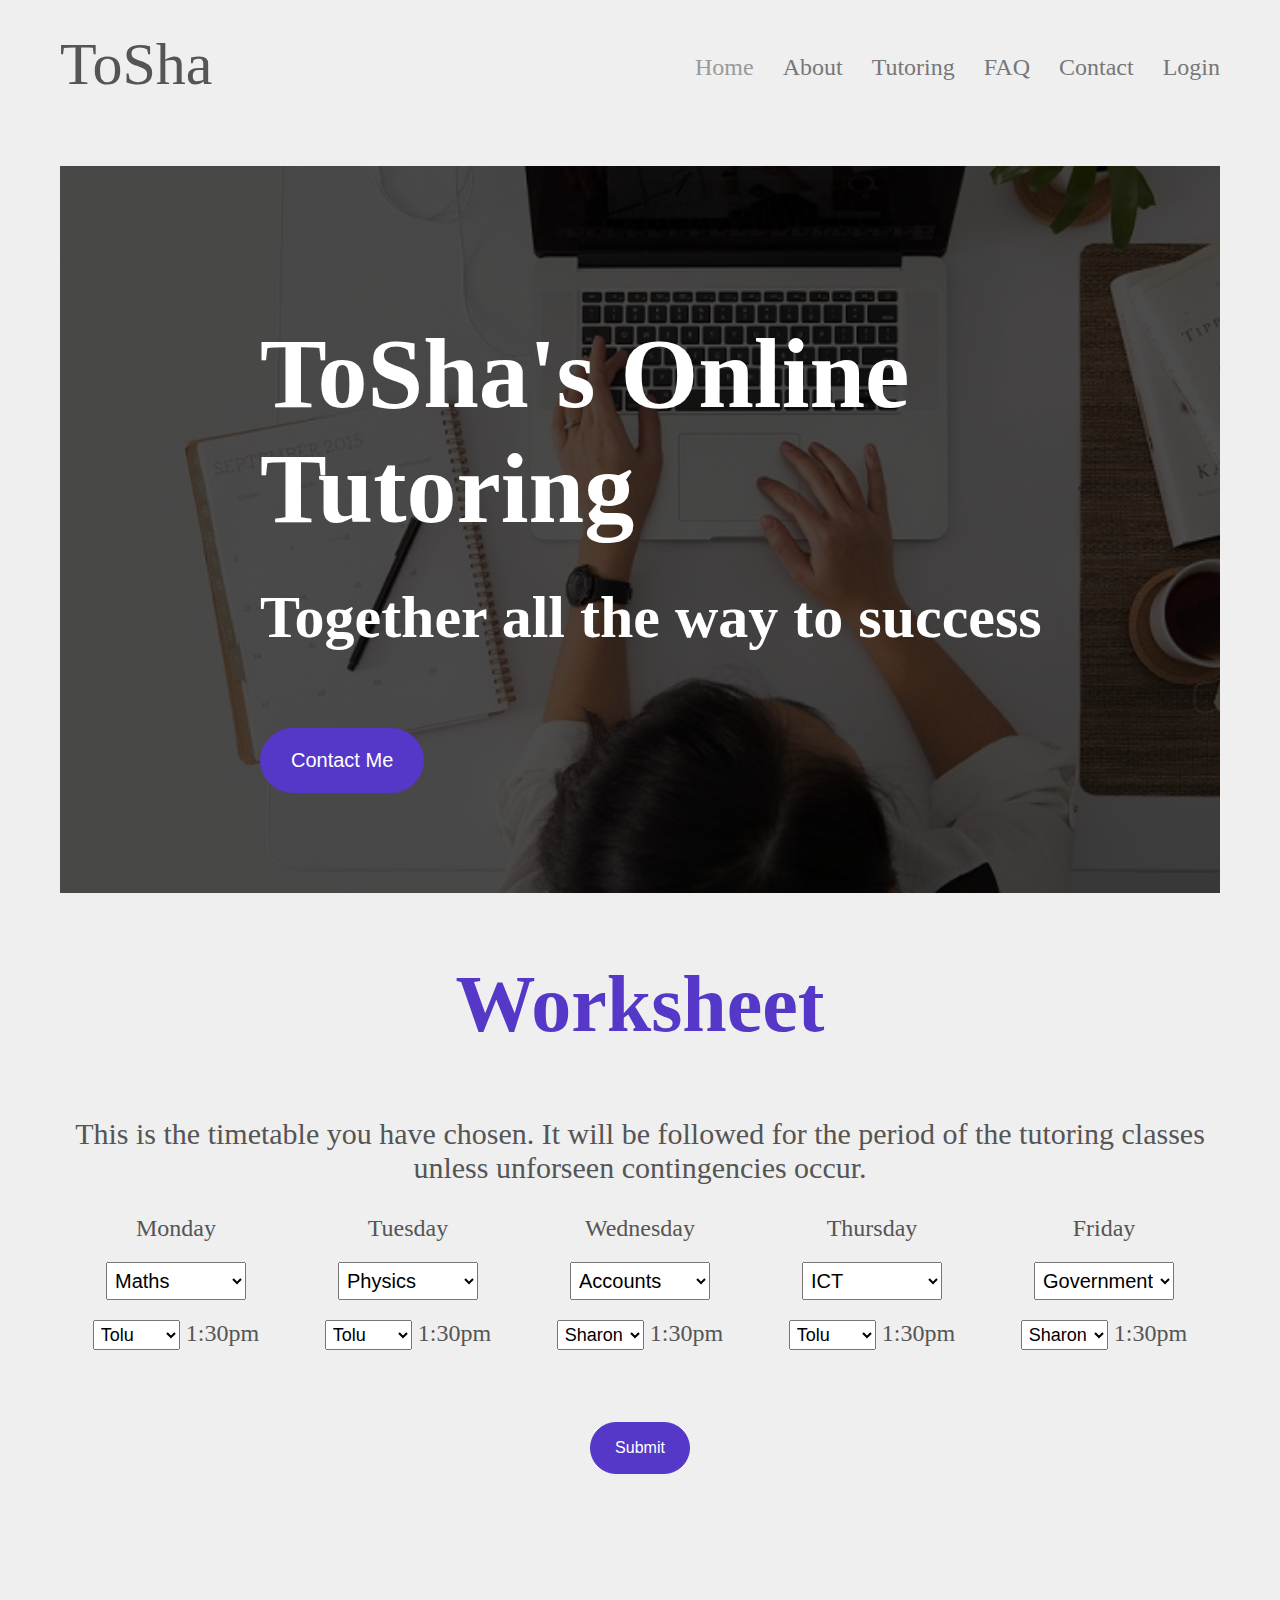
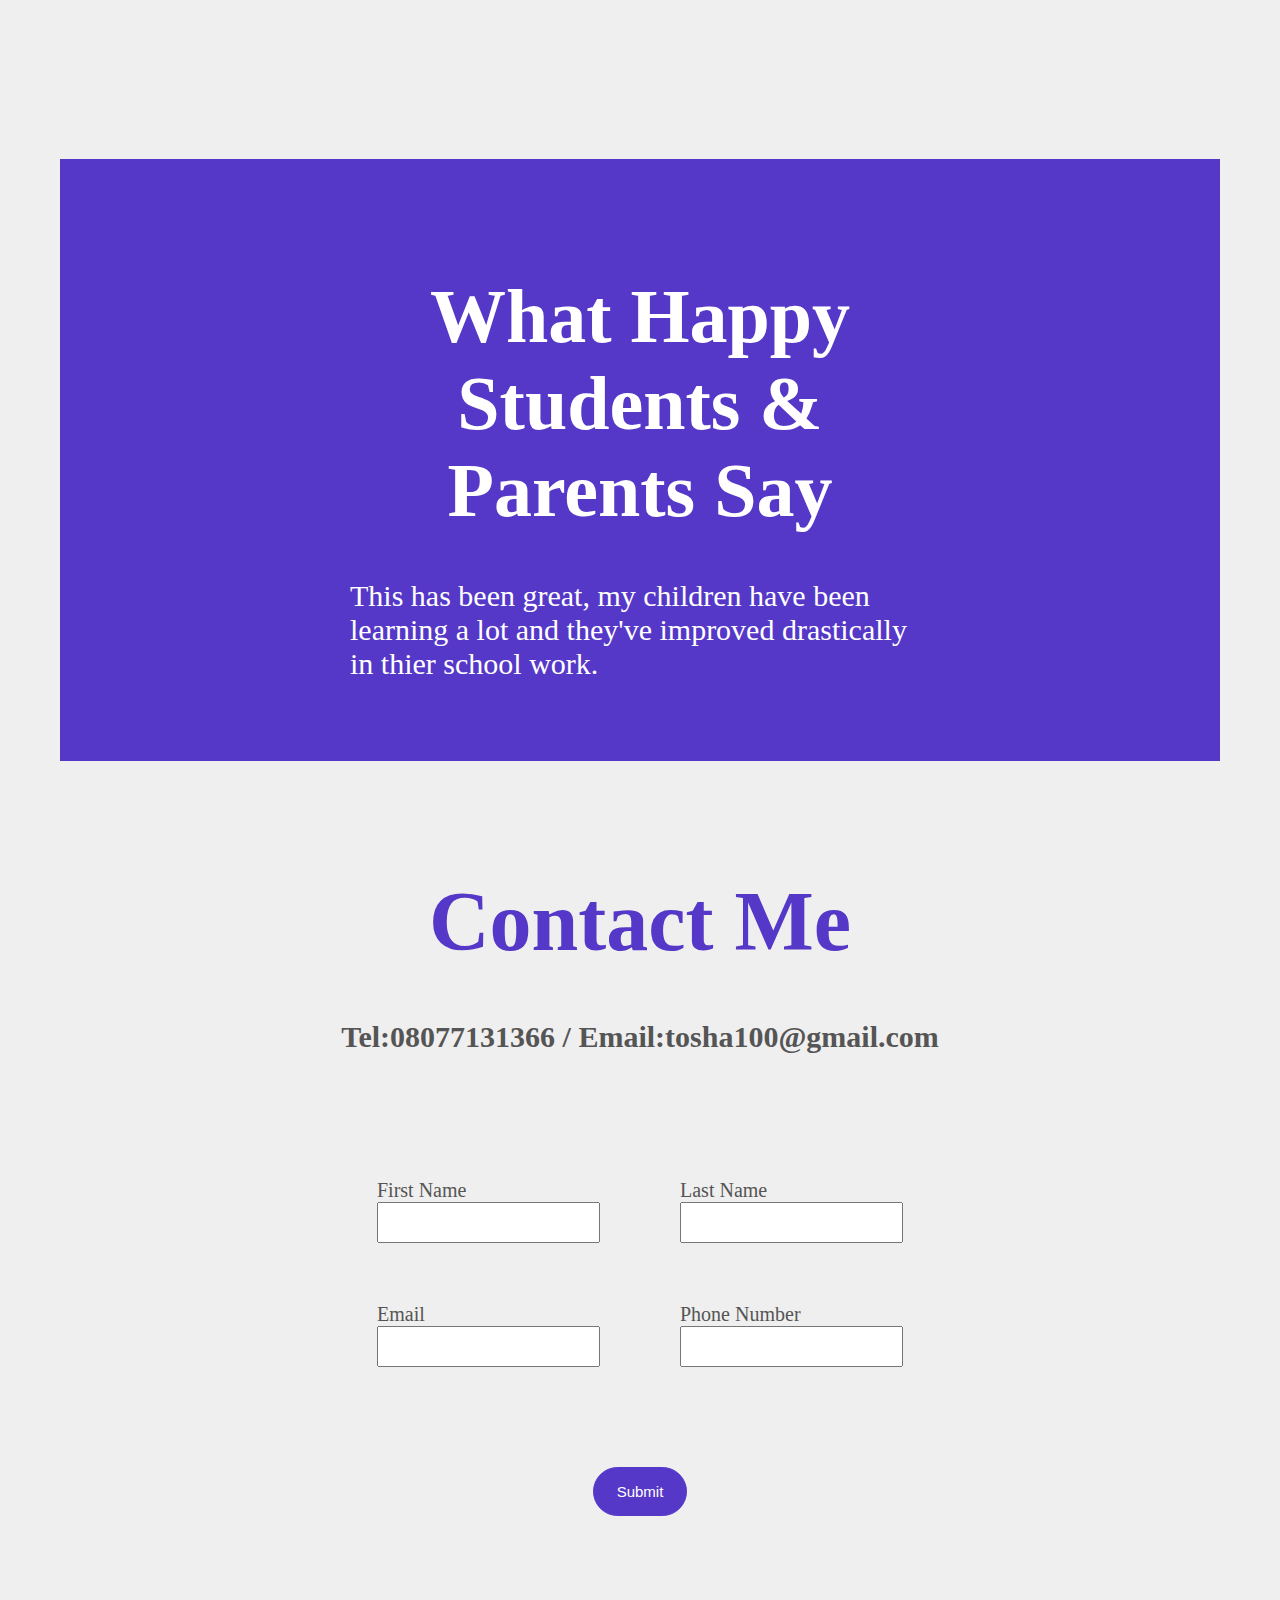
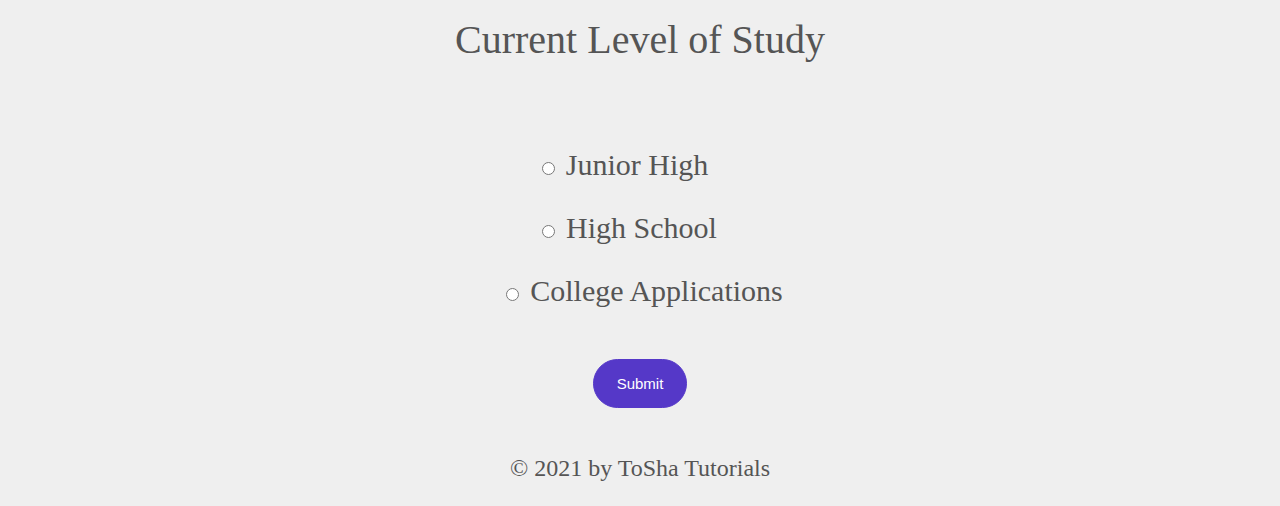
==== commit 24365297: "site optimization on different screens" ====
--- a/index.html
+++ b/index.html
@@ -27,11 +27,10 @@
 		<section class="background-1">
 			<h1>ToSha's Online<br> Tutoring<br><span id="short">Together all the way to success</span></h1>
 			<div class="contact-row">
-				<div class="col.span-2-of-3">
+				<div class="contact-submit">
 					<input type="submit" value="Contact Me" id="submit">
 				</div>
 			</div>
-
 		</section>
 		<section class="worksheets">
 			<div class="worksheet-text">
@@ -50,7 +49,7 @@
 						<option value="government">Government</option>  
 						<option value="crs">CRS</option> 
 					</select><br>
-					<select id="teachername">
+					<select class="teachername">
 						<option value="Tolu" id="teach-name1">Tolu</option>
 						<option value="Sharon" id="teach-name2">Sharon</option>
 					</select>
@@ -67,7 +66,7 @@
 						<option value="government">Government</option>  
 						<option value="crs">CRS</option>
 					</select><br>
-					<select id="teachername">
+					<select class="teachername">
 						<option value="Tolu" id="teach-name1" selected>Tolu</option>
 						<option value="Sharon" id="teach-name2">Sharon</option>
 					</select>
@@ -84,7 +83,7 @@
 						<option value="government">Government</option>  
 						<option value="crs">CRS</option>  
 					</select><br>
-					<select id="teachername">
+					<select class="teachername">
 						<option value="Tolu" id="teach-name1">Tolu</option>
 						<option value="Sharon" id="teach-name2" selected>Sharon</option>
 					</select>
@@ -101,7 +100,7 @@
 						<option value="government">Government</option>  
 						<option value="crs">CRS</option>
 					</select><br>
-					<select id="teachername">
+					<select class="teachername">
 						<option value="Tolu" id="teach-name1" selected>Tolu</option>
 						<option value="Sharon" id="teach-name2">Sharon</option>
 					</select>
@@ -118,7 +117,7 @@
 						<option value="government" selected>Government</option>  
 						<option value="crs">CRS</option>  
 					</select><br>
-					<select id="teachername">
+					<select class="teachername">
 						<option value="Tolu" id="teach-name1">Tolu</option>
 						<option value="Sharon" id="teach-name2" selected>Sharon</option>
 					</select>
@@ -147,25 +146,25 @@
 			</div>
 			<div class="contact-form">
 				<div class="contact-info">
-					<form method="post" action="#">
+					<form method="post" action="how-it-works.html">
 						<div class="row">
 							<div class="firstname">
 								<label for="firstname">First Name</label><br>
-								<input type="text" name="firstname" id="firstname">
+								<input type="text" name="firstname" id="firstname" required>
 							</div>
 							<div class="lastname">
 								<label for="lastname">Last Name</label><br>
-								<input type="text" name="lastname" id="lastname">
+								<input type="text" name="lastname" id="lastname" required>
 							</div>
 						</div>
 						<div class="row">
 							<div class="email">
 								<label for="email">Email</label><br>
-								<input type="email" name="email" id="email">
+								<input type="email" name="email" id="email" required>
 							</div>
 							<div class="phone">
 								<label for="phone">Phone Number</label><br>
-								<input type="tel" name="phone" id="phone">
+								<input type="tel" name="phone" id="phone" pattern="[0-9]{3}[0-9]{4}[0-9]{4}" required>
 							</div>
 						</div>
 						<div class="submit-button">
@@ -174,70 +173,24 @@
 					</form>
 				</div>
 				<div class="level-of-study">
-					<span>Current Level of Study</span><br>
+					<p>Current Level of Study</p><br>
+					<div class="level-contents">
 						<input type="radio" id="junior" name="school" value="junior">
 						<label for="junior high" id="jh">Junior High</label><br>
 						<input type="radio" id="high" name="school" value="high">
 						<label for="high school" id="hs">High School</label><br>
 						<input type="radio" id="college" name="school" value="college">
 						<label for="college applications" id="ca">College Applications</label>
-					<div class="submit-row">
-						<input type="submit" name="submit" value="Submit" id="submit3">
 					</div>
+				</div>
+				<div class="submit-row">
+					<input type="submit" name="submit" value="Submit" id="submit3">
 				</div>
 			</div>
 		</section>
 		<footer>
-			<p>&#169; 2021 by ToSha Group of Tutorials</p> 
+			<p>&#169; 2021 by ToSha Tutorials</p> 
 		</footer>
 	</div>
 </body>
-</html>
-
-
-
-
-
-
-
-
-
-
-
-
-
-
-
-
-
-
-
-
-
-
-
-							<!-- <div class="top-row">
-								<div class="first-name-row" id="firstname">
-									<div class="col-span-2-of-3">
-										<input type="text" name="first-name" id="first-name" placeholder="First name" required>
-									</div>
-								</div>
-								<div class="last-name-row" id="lastname">
-									<div class="col-span-2-of-3">
-										<input type="text" name="lastname" id="last-name" placeholder="Last name" required>
-									</div>
-								</div>
-							</div>
-							<div class="bottom-row">
-								<div class="email-row" id="e-mail">
-									<div class="col-span-2-of-3">
-										<input type="email" name="email" id="email" placeholder="Email" required>
-									</div>
-								</div>
-								<div class="phone-number-row" id="phone">
-									<div class="col span-2-of-3">
-										<input type="tel" pattern="[0-9]{3}-[0-9]{4}-[0-9]{4}" name="phonenumber" id="phone-number" placeholder="Phone-Number" required>
-									</div>
-								</div> <br>
-							</div>
-							+</html>--- a/resources/css/style.css
+++ b/resources/css/style.css
@@ -20,8 +20,7 @@
     }
 
     body {
-        margin-left: 3em;
-        margin-right: 3em;
+        margin: 0 3em;
     }
 
 /*/*----------------------------------*/
@@ -68,9 +67,11 @@
 /*----------------------------------*/
 
 .background-1 {
-    background-image: linear-gradient(rgba(0, 0, 0, 0.7), rgba(0, 0, 0, 0.7)), url(../img/online1.jpg);
+    background-image: linear-gradient(rgba(0, 0, 0, 0.7), rgba(0, 0, 0, 0.7)), url("../img/online1.jpg");
+    background-repeat: no-repeat;
+    background-position: center;
+    background-size: cover;
     background-attachment: fixed;
-    height: auto;
 }
 
 .background-1 h1 {
@@ -84,8 +85,10 @@
 }
 
 .contact-row {
-    padding-bottom: 5em;
-    margin-left: 10em;
+    display: flex;
+    justify-content: flex-start;
+    padding: 0 0 5em 10em;
+    /* margin-left: 10em; */
 }
 
 #submit {
@@ -93,14 +96,11 @@
     font-size: 1rem;
 }
 
-input[type=submit] {
+input[type="submit"] {
     padding: 1em 1.5em;
     color: #fff;
     border-radius: 5em;
     transition: background-color 0.2s, border 0.2s, color 0.2s;
-}
-
-input[type=submit] {
     background-color: #5538C8;
     border: 1px solid #5538C8;
 }
@@ -139,7 +139,7 @@
 .col {
     display: flex;
     justify-content: space-between;
-    margin-bottom: 5em;
+    margin-bottom: 3em;
     font-size: 1.2rem;
 }
 
@@ -151,7 +151,7 @@
     font-size: 1rem;
     width: 7em;
     margin: 1em 0;
-    padding: 0.2em 0;
+    padding: 0.3em 0.2em;
 }
 
 .col1,
@@ -163,6 +163,11 @@
     text-align: center;
 }
 
+.teachername {
+    padding: 3px;
+    font-size: 0.9rem;
+}
+
 .submit-row {
     display: flex;
     justify-content: center;
@@ -247,12 +252,13 @@
     font-size: 0.75rem;
 }
 
-.level-of-study {
-    width: 30%;
-}
-
-.level-of-study span {
+.level-of-study p {
     font-size: 2rem;
+    text-align: center;
+}
+
+.level-contents {
+    text-align: center;
 }
 
 #junior {
--- a/resources/queries/indexquery.css
+++ b/resources/queries/indexquery.css
@@ -67,7 +67,8 @@
     }
 
     .contact-row {
-        margin-left: 12em;
+        padding-left: 0;
+        justify-content: center;
     }
 
     /*-- TESTIMONY --*/
@@ -141,14 +142,15 @@
     }
 
     .contact-row {
-        margin-left: 6em;
-    }
-
-    .col.span-2-of-3 {
-        flex-direction: row;
+        padding-left: 0;
+        justify-content: center;
     }
 
     /*-- WORKSHEETS --*/
+
+    .worksheet {
+        margin-bottom: 3em;
+    }
 
     .worksheet-text p {
         font-size: 1.8rem;
@@ -255,7 +257,8 @@
     }
 
     .contact-row {
-        margin-left: 3.5em;
+        padding-left: 0;
+        justify-content: center;
     }
 
     /*-- WORKSHEETS --*/
@@ -336,6 +339,13 @@
 }
 
 @media (min-width: 375px) and (max-width: 399px) {
+
+    .background-1 {
+        background-repeat: no-repeat;
+        background-position: center;
+        background-size: cover;
+    }
+
     .row {
         flex-direction: column;
     }
@@ -348,6 +358,13 @@
 }
 
 @media (min-width: 350px) and (max-width: 374px) {
+
+    .background-1 {
+        background-repeat: no-repeat;
+        background-position: center;
+        background-size: cover;
+    }
+    
     .row {
         flex-direction: column;
     }
